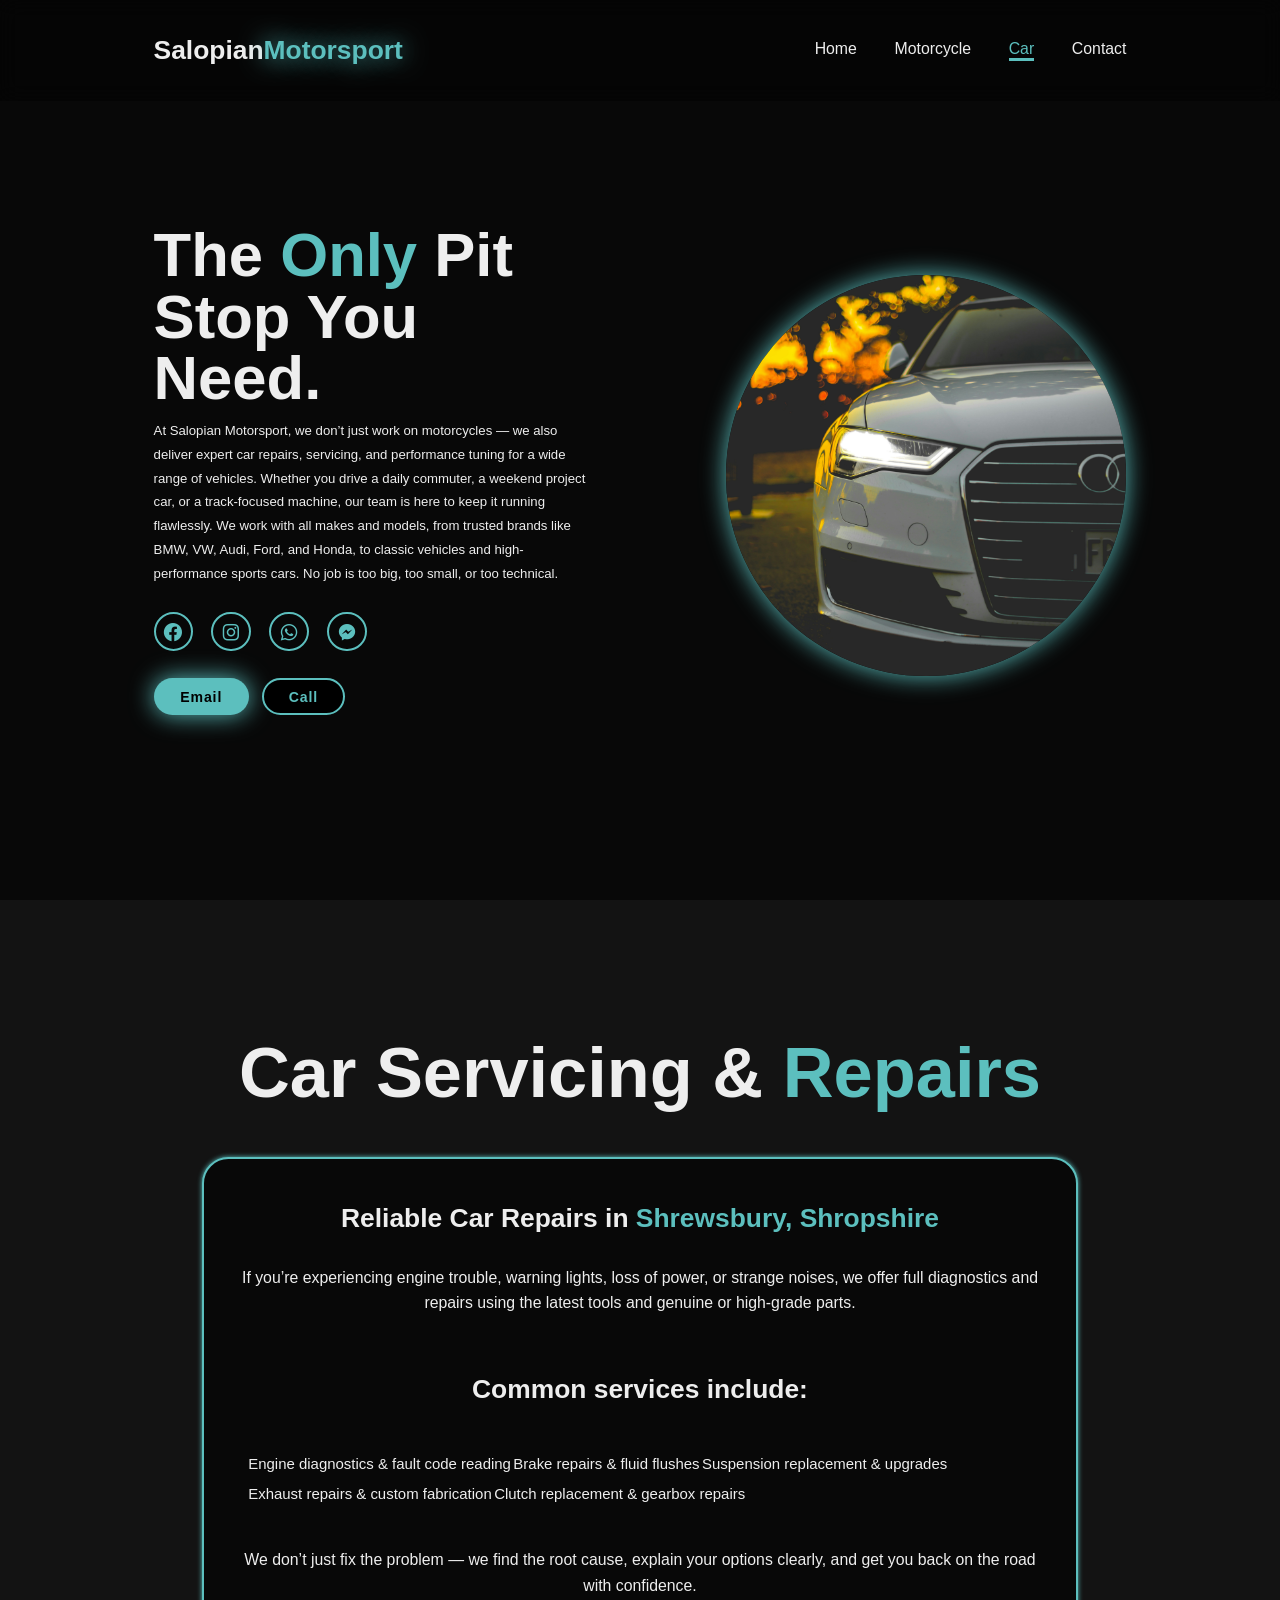
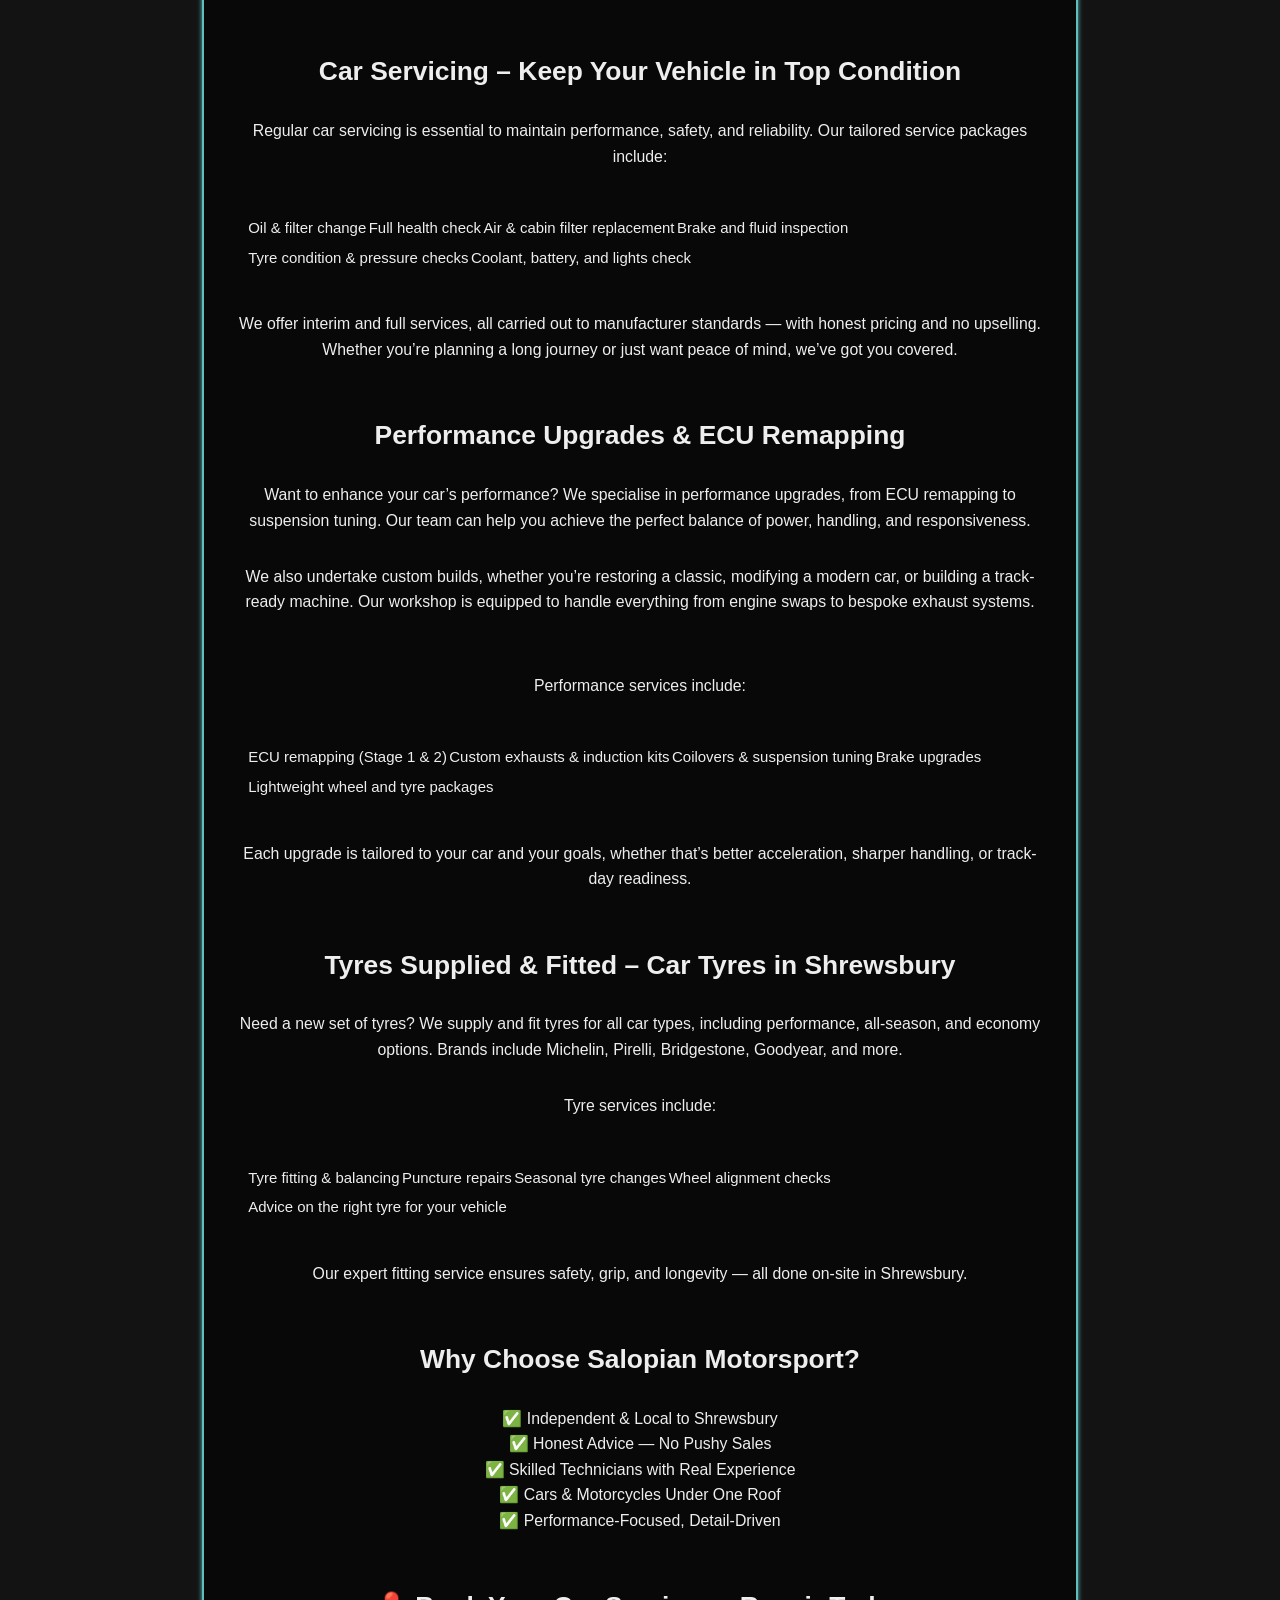
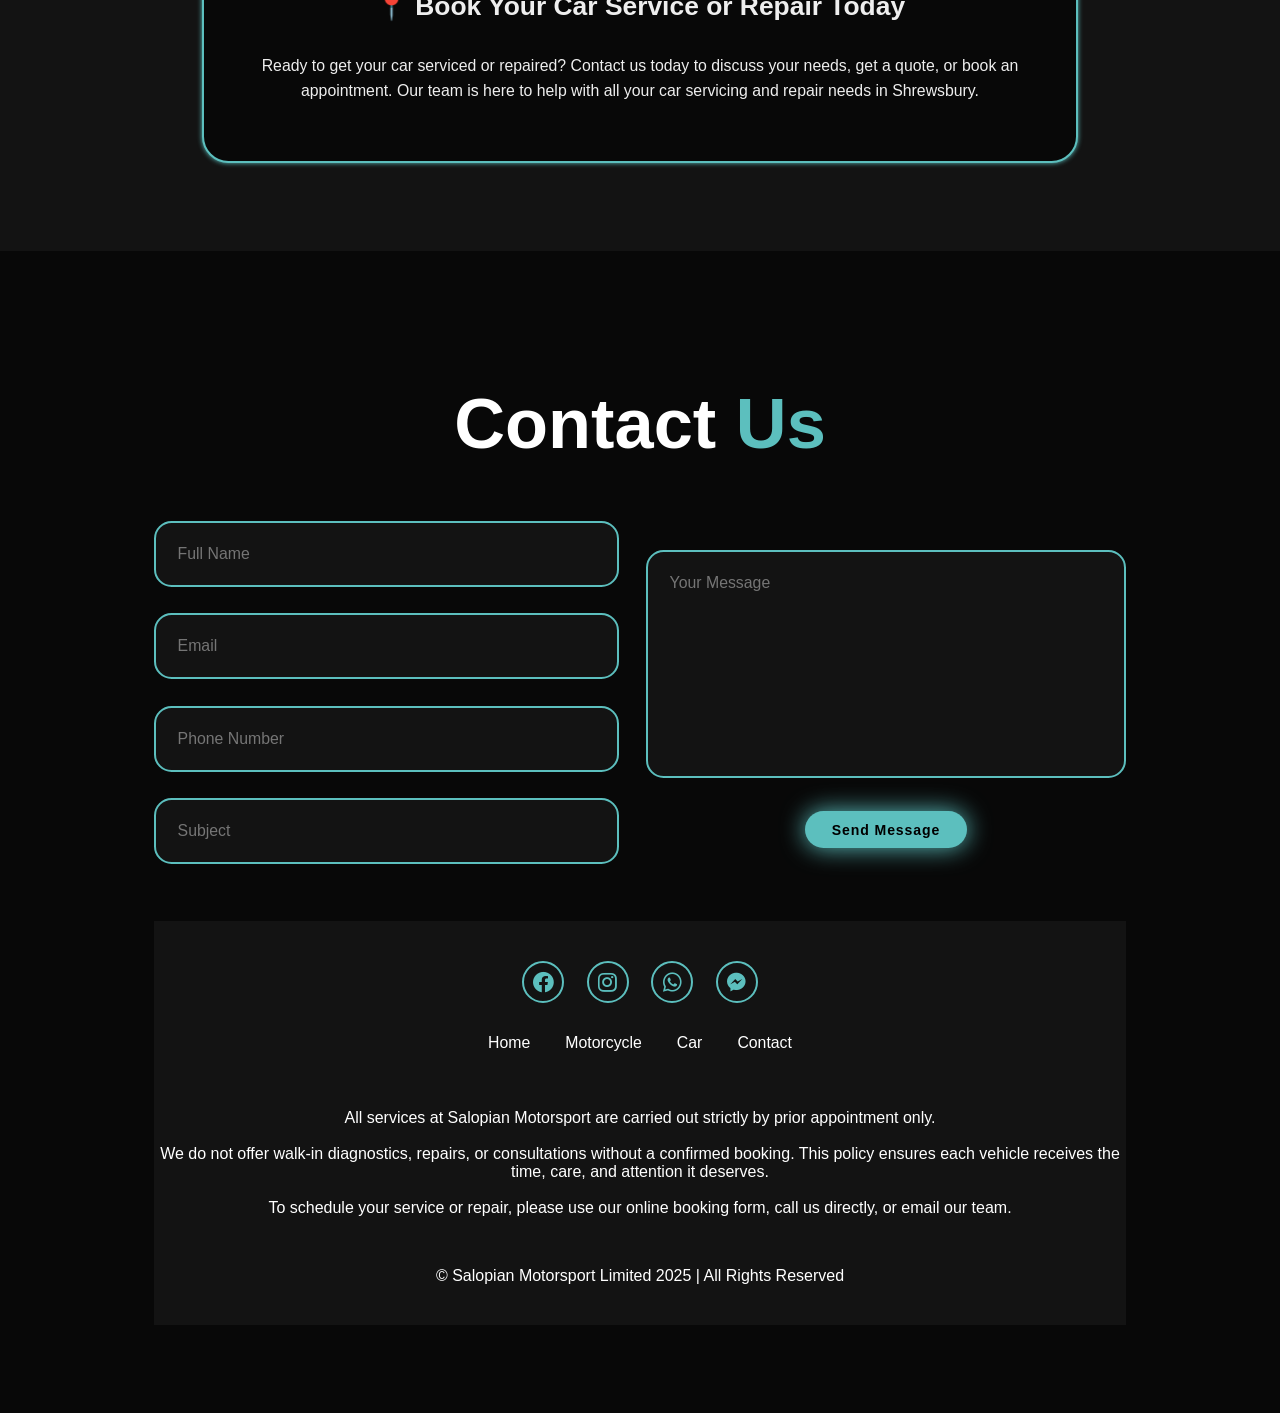
==== car.html @ 0539b3ef "Add files via upload" ====
<!DOCTYPE html>
<!DOCTYPE html>
<html>
<head>
	<meta charset="utf-8">
	<meta name="viewport" content="width=device-width, initial-scale=1">
	<title>Salopian Motorsport Limited | Motorcycle | Car | Service & Repair in Shrewsbury</title>
	<link rel="stylesheet" type="text/css" href="style.css">
	<link href='https://unpkg.com/boxicons@2.1.4/css/boxicons.min.css' rel='stylesheet'>
</head>
<body>
	<header class="header">
		<a href="index.html" class="logo">Salopian<span>Motorsport</span></a>

		<i class='bx bx-menu' id="menu-icon"></i>

		<nav class="navbar">
			
		<ul>
			<li><a href="index.html">Home</a></li>
			<li><a href="motorcycle.html">Motorcycle</a></li>
			<li><a href="car.html"class="active">Car</a></li>
			<li><a href="contact.html">Contact</a></li>
		</ul>
			
		</nav>
	</header>

    <section class="home" id="home">
	<div class="home-content">
		<h1>The <span>Only</span> Pit Stop You Need.</span></h1>
		<br>
		<p>At Salopian Motorsport, we don’t just work on motorcycles — we also deliver expert car repairs, servicing, and performance tuning for a wide range of vehicles. Whether you drive a daily commuter, a weekend project car, or a track-focused machine, our team is here to keep it running flawlessly.

We work with all makes and models, from trusted brands like BMW, VW, Audi, Ford, and Honda, to classic vehicles and high-performance sports cars. No job is too big, too small, or too technical.</p>
		<div class="social-icons">
			<a href="https://www.facebook.com/share/16dyAodXLT/?mibextid=wwXIfr"><i class='bx bxl-facebook-circle'></i></a>
			<a href="https://www.instagram.com/salopianmotorsport?igsh=bzdzZmtpdmQzdWZl&utm_source=qr"><i class='bx bxl-instagram'></i></a>
			<a href="https://wa.me/447731118933"><i class='bx bxl-whatsapp' ></i></a>
            <a href="https://m.me/blackcrowkingltd"><i class='bx bxl-messenger'></i></a>
		</div>

		<div class="btn-group">
			<a href="mailto:info@salopianmotorsport.com" class="btn">Email</a>
			<a href="tel:07874072613" class="btn">Call</a>
		</div>
	</div>
		<div class="home-img">
			<img src="car.jpg">
		</div>

</section>




<section class="about" id="about"> 

	<h2 class="heading">Car Servicing & <span>Repairs</span></h2>

	<div class="about-box">
		
		<div class="about-card">

			<h3>Reliable Car Repairs in <span>Shrewsbury, Shropshire</span></h3>
			<p>If you’re experiencing engine trouble, warning lights, loss of power, or strange noises, we offer full diagnostics and repairs using the latest tools and genuine or high-grade parts.</p>
<br>

<h3>Common services include:</h3>
		<ul>
			<li>Engine diagnostics & fault code reading</li>
			<li>Brake repairs & fluid flushes</li>
			<li>Suspension replacement & upgrades</li>
			<li>Exhaust repairs & custom fabrication</li>
			<li>Clutch replacement & gearbox repairs</li>
		</ul>
<p>We don’t just fix the problem — we find the root cause, explain your options clearly, and get you back on the road with confidence.</p>
<br>
<h3>Car Servicing – Keep Your Vehicle in Top Condition</h3>	
<p>Regular car servicing is essential to maintain performance, safety, and reliability. Our tailored service packages include:</p>
		<ul>
			<li>Oil & filter change</li>
			<li>Full health check</li>
			<li>Air & cabin filter replacement</li>
			<li>Brake and fluid inspection</li>
			<li>Tyre condition & pressure checks</li>
			<li>Coolant, battery, and lights check</li>
		</ul>
<p>We offer interim and full services, all carried out to manufacturer standards — with honest pricing and no upselling. Whether you’re planning a long journey or just want peace of mind, we’ve got you covered.</p>
<br>
<h3>Performance Upgrades & ECU Remapping</h3>
<p>Want to enhance your car’s performance? We specialise in performance upgrades, from ECU remapping to suspension tuning. Our team can help you achieve the perfect balance of power, handling, and responsiveness.</p>
<p>We also undertake custom builds, whether you’re restoring a classic, modifying a modern car, or building a track-ready machine. Our workshop is equipped to handle everything from engine swaps to bespoke exhaust systems.</p>
<br>
<p>Performance services include:</p>
		<ul>
			<li>ECU remapping (Stage 1 & 2)</li>
			<li>Custom exhausts & induction kits</li>
			<li>Coilovers & suspension tuning</li>
			<li>Brake upgrades</li>
			<li>Lightweight wheel and tyre packages</li>
		</ul>
<p>Each upgrade is tailored to your car and your goals, whether that’s better acceleration, sharper handling, or track-day readiness.</p>
<br>
<h3>Tyres Supplied & Fitted – Car Tyres in Shrewsbury</h3>
<p>Need a new set of tyres? We supply and fit tyres for all car types, including performance, all-season, and economy options. Brands include Michelin, Pirelli, Bridgestone, Goodyear, and more.</p>
<p>Tyre services include:</p>
		<ul>
			<li>Tyre fitting & balancing</li>
			<li>Puncture repairs</li>
			<li>Seasonal tyre changes</li>
			<li>Wheel alignment checks</li>
			<li>Advice on the right tyre for your vehicle</li>
		</ul>
<p>Our expert fitting service ensures safety, grip, and longevity — all done on-site in Shrewsbury.</p>
<br>
<h3>Why Choose Salopian Motorsport?</h3>
<p>✅ Independent & Local to Shrewsbury<br>
✅ Honest Advice — No Pushy Sales<br>
✅ Skilled Technicians with Real Experience<br>
✅ Cars & Motorcycles Under One Roof<br>
✅ Performance-Focused, Detail-Driven</p>
<br>
<h3>📍 Book Your Car Service or Repair Today</h3>
<p>Ready to get your car serviced or repaired? Contact us today to discuss your needs, get a quote, or book an appointment. Our team is here to help with all your car servicing and repair needs in Shrewsbury.</p>
		</div>
	</div>

</section>



<section class="contact" id="contact">
	<h2 class="heading">Contact <span>Us</span></h2>

	<form action="https://script.google.com/macros/s/AKfycbzwtVDaCnmivRUrf6Azpi9biSsXwJJCVhMRSm5MmLhAVbB-EV3SYYnZz3pSoGdUke159w/exec" method="POST" id="contactForm">
    <div class="input-group">
        <div class="input-box">
            <input type="text" name="name" placeholder="Full Name" required>
            <input type="email" name="email" placeholder="Email" required>
        </div>
        <div class="input-box">
            <input type="tel" name="phone" placeholder="Phone Number">
            <input type="text" name="subject" placeholder="Subject" required>
        </div>
    </div>
    <div class="input-group-2">
        <textarea name="message" cols="30" rows="10" placeholder="Your Message" required></textarea>
        <input type="submit" value="Send Message" class="btn">
    </div>
</form>

<script>
document.getElementById('contactForm').addEventListener('submit', function(e) {
    e.preventDefault();
    var submitBtn = this.querySelector('input[type="submit"]');
    var originalText = submitBtn.value;
    
    // Show loading state
    submitBtn.value = 'Sending...';
    submitBtn.disabled = true;
    
    var formData = new FormData(this);
    var data = {
        name: formData.get('name'),
        email: formData.get('email'),
        phone: formData.get('phone'),
        subject: formData.get('subject'),
        message: formData.get('message')
    };
    
    fetch(this.action, {
        method: 'POST',
        body: JSON.stringify(data),
        headers: {
            'Content-Type': 'application/json'
        }
    })
    .then(response => response.json())
    .then(result => {
        if (result.result === 'success') {
            alert('Message sent successfully! We\'ll get back to you soon.');
            this.reset();
        } else {
            alert('Sorry, there was an error. Please try again or call us directly.');
        }
    })
    .catch(error => {
        alert('Sorry, there was an error. Please try again or call us directly.');
    })
    .finally(() => {
        // Reset button
        submitBtn.value = originalText;
        submitBtn.disabled = false;
    });
});
</script>

<footer class="footer">
	<div class="social">
			<a href="https://www.facebook.com/share/16dyAodXLT/?mibextid=wwXIfr"><i class='bx bxl-facebook-circle'></i></a>
			<a href="https://www.instagram.com/salopianmotorsport?igsh=bzdzZmtpdmQzdWZl&utm_source=qr"><i class='bx bxl-instagram'></i></a>
			<a href="https://wa.me/447731118933"><i class='bx bxl-whatsapp' ></i></a>
            <a href="https://m.me/blackcrowkingltd"><i class='bx bxl-messenger'></i></a>
	</div>

	<ul class="list">
		<li>
			<a href="index.html">Home</a>
		</li>

		<li>
			<a href="motorcycle.html">Motorcycle</a>
		</li>

		<li>
			<a href="#">Car</a>
		</li>

		<li>
			<a href="contact.html">Contact</a>
		</li>
	</ul>
		<p class="copyright">
All services at Salopian Motorsport are carried out strictly by prior appointment only.
<br>
<br>
We do not offer walk-in diagnostics, repairs, or consultations without a confirmed booking. This policy ensures each vehicle receives the time, care, and attention it deserves.
<br>
<br>
To schedule your service or repair, please use our online booking form, call us directly, or email our team.
<br>
</p>

	<p class="copyright">
		© Salopian Motorsport Limited 2025 | All Rights Reserved
	</p>
</footer>

<script src="script.js"></script>
</body>
</html>
---- style.css ----
* {
	margin: 0;
	padding: 0;
	box-sizing: border-box;
	text-decoration: none;
	outline: none;
	scroll-behavior: smooth;
	font-family:sans-serif;
}

:root {
	--bg-color:#080808;
	--second-bg-color:#131313;
	--text-color:#eee;
	--main-color:#5CBFBE;
	--second-main-color:#ff0011;
}

html {
	font-size: 60%;
	overflow-x: hidden;
}
body {
	background: var(--bg-color);
	color: var(--text-color);
}
.header {
	position: fixed;
	top: 0;
	left: 0;
	width: 100%;
	padding: 4rem 12% 4rem;
	background: rgba(0, 0, 0, 0.3);
	backdrop-filter: blur(10px);
	display: flex;
	justify-content: space-between;
	align-items: center;
	z-index: 5;
}

.logo {
	font-size: 3rem;
	color: var(--text-color);
	font-weight: 800;
	cursor: pointer;
	transition: 0.3s ease;
}

.logo:hover {
	transform: scale(1.1);
}

.logo span{
	text-shadow: 0 0 25px var(--main-color);
}

.navbar a {
	font-size: 1.8rem;
	color: var(--text-color);
	margin-left: 4rem;
	font-weight: 500;
	transition: 0.3s ease;
	border-bottom: 3px solid transparent;
}

.navbar a:hover,
.navbar a.active{
	color: var(--main-color);
	border-bottom: 3px solid var(--main-color);
}

#menu-icon{
	font-size: 3.6rem;
	color: var(--main-color);
	display: none;
	cursor: pointer;
}

/* Close icon rotation when active */
#menu-icon.bx-x {
	transform: rotate(180deg);
}

ul li{
	display: inline-block;
	position: relative;
}

ul li a{
	display: block;
	color: var(--text-color);
	font-size: 1.8rem;
}

ul li ul.dropdown li{
	font-size: 1rem;
	display: block;
	list-style-type: none;
	padding: 10px;
	margin-right: -5px;
	margin-left: -30px;
}

.bx bx-chevron-down{
	margin-left: 5px;
	width: 15px;
}

ul li ul.dropdown{
	width: auto;
	position: absolute;
	z-index: 999;
	display: none;
}

ul li:hover ul.dropdown{
	display: inline-block;
	border-radius: 4rem;
	border: solid 1px;
	border-color: var(--main-color);
	padding: 1rem 2.8rem;
	background: var(--second-bg-color);
	box-shadow: 0 0 25px var(--second-bg-color);
	font-size: 1.6rem;
	color: black;
	letter-spacing: 0.1rem;
	font-weight: 600;
	transition: 0.3s ease-in-out;
	cursor: pointer;
	list-style-type: none;
}

section{
	min-height: 100vh;
	padding: 10rem 12% 10rem;
}

.home{
	display: flex;
	align-items: center;
	justify-content: center;
	gap: 15rem;
}

.home-content{
	display: flex;
	flex-direction: column;
	align-items: baseline;
	text-align: left;
	justify-content: center;
	margin-top: 3rem;
}

span{
	color: var(--main-color);
}

.logo span {
	color: var(--main-color);
}

.home-content h3{
	margin-bottom: 2rem;
	margin-top: 1rem;
	font-size: 3.5rem;
}

.home-content h1{
	font-size: 7rem;
	font-weight: 700;
	margin-top: 1.5rem;
	line-height: 1;
}

.home-img{
	border-radius: 50%;
}

.home-img img{
	position: relative;
	top: 3rem;
	width: 32vw;
	border-radius: 50%;
	box-shadow: 0 0 25px var(--main-color);
	cursor: pointer;
	transition: 0.4s ease-in-out;
	max-width: 400px;
	min-width: 250px;
}

.home-img img:hover{
	box-shadow: 0 0 25px var(--main-color),
				0 0 50px var(--main-color),
				0 0 100px var(--main-color);
}

.home-content p{
	font-size: 1.5rem;
	font-weight: 500;
	line-height: 1.8;
	max-width: 1000px;
}

.social-icons a{
	display: inline-flex;
	justify-content: center;
	align-items: center;
	width: 4.5rem;
	height: 4.5rem;
	background: transparent;
	border: 2px solid var(--main-color);
	font-size: 2.5rem;
	border-radius: 50%;
	color: var(--main-color);
	margin: 3rem 1.8rem 3rem 0;
	transition: 0.3s ease-in-out;
}

.social-icons a:hover{
	color: var(--text-color);
	transform: scale(1.3)translateY(-5px);
	box-shadow: 0 0 25px var(--main-color);
	background-color: var(--main-color);
}

.btn{
	display: inline-block;
	padding: 1rem 2.8rem;
	background: var(--main-color);
	box-shadow: 0 0 25px var(--main-color);
	border-radius: 4rem;
	font-size: 1.6rem;
	color: black;
	border: 2px solid transparent;
	letter-spacing: 0.1rem;
	font-weight: 600;
	transition: 0.3s ease-in-out;
	cursor: pointer;
}

.btn:hover{
	transform: scale(1.05);
	box-shadow: 0 0 50px var(--main-color);
}

.btn-group{
	display: flex;
	align-items: center;
	gap: 1.5rem;
}

.btn-group a:nth-of-type(2){
	background-color: black;
	color: var(--main-color);
	border: 2px solid var(--main-color);
	box-shadow: 0 0 25px transparent;
}

.btn-group a:nth-of-type(2):hover{
	box-shadow: 0 0 25px var(--main-color);
	background-color: var(--main-color);
	color: black;
}

.text-animation{
	font-size: 34px;
	font-weight: 600;
	min-width: 280px;
}

.text-animation span{
	position: relative;
}

.text-animation span::before{
	content: "Personal Trainer";
	color: var(--main-color);
	animation: words 20s infinite;
}

.text-animation span::after{
	content: "";
	background-color: var(--bg-color);
	position: absolute;
	width: calc(100% + 8px);
	height: 100%;
	border-left: 3px solid var(--bg-color);
	right: -8px;
	animation: cursor 0.6s infinite, typing 20s steps(14) infinite;
}

@keyframes cursor{
	to{
		border-left: 2px solid var(--main-color);
	}
}
@keyframes words{
	0%,
	20%{
		content: "servicing";
	}
	21%,
	40%{
		content: "repairs";
	}
	41%,
	60%{
		content: "tyres";
	}
	61%,
	80%{
		content: "MOTs";
	}
	81%,
	100%{
		content: "diagnostics";
	}
}

@keyframes typing{
	10%,
	15%,
	30%,
	35%,
	50%,
	55%,
	70%,
	75%,
	90%,
	95%{
		width: 0;
	}
	5%,
	20%,
	25%,
	40%,
	45%,
	60%,
	65%,
	80%,
	85%{
		width: calc(100% + 8px);
	}
}

@keyframes slide {
	from {
		transform: translateX(0);
	}
	to {
		transform: translateX(-100%);

	}
}

.heading{
	font-size: 8rem;
	text-align: center;
	margin: 5rem 0;
}

.paragraph{
	font-size: 2rem;
	font-weight: 600;
	max-height: 100px;
	line-height: 1.7;
	margin: auto;
	padding-bottom: 250px;
	text-align: center;
}

.services{
	background: var(--bg-color);
	color: black;
}

.services h2{
	margin-bottom: 5rem;
	color: white;
}

.services-container{
	display: grid;
	grid-template-columns: repeat(2, 1fr);
	align-items: center;
	gap: 2.5rem;
}

.service-box{
	background-color: var(--main-color);
	height: 300px;
	border-radius: 3rem;
	border: 5px solid transparent;
	cursor: pointer;
	transition: 0.4s ease-in-out;
}

.service-box:hover{
	background: white;
	color: black;
	border: 5px solid var(--main-color);
	transform: scale(1.03);
}

.service-box .service-info{
	display: flex;
	flex-direction: column;
	text-align: left;
	max-height: 200px;
	justify-content: left;
	align-items: baseline;
	padding: 5rem 5rem;
}

.service-info h4{
	font-size: 3rem;
	font-weight: 800;
	line-height: 2;
}

.service-info p{
	font-size: 1.6rem;
	font-weight: 600;
	max-height: 100px;
	line-height: 1.7;
	margin: auto;
}


.courses{
	background-color: var(--second-bg-color);
}

.courses-box{
	display: grid;
	grid-template-columns: repeat(auto-fit, minmax(300px, 1fr));
	place-items: center;
	gap: 3rem;
	row-gap: 3rem;
}

.courses-card{
	display: flex;
	flex-direction: column;
	width: 100%;
	max-width: 350px;
	height: auto;
	min-height: 500px;
	align-items: center;
	justify-content: space-between;
	text-align: center;
	background-color: var(--bg-color);
	border: 2px solid var(--main-color);
	border-radius: 3rem;
	gap: 2rem;
	padding: 3rem 2rem;
	overflow: hidden;
	cursor: pointer;
	box-shadow: 0 0 5px var(--main-color);
	transition: 0.3s ease;
}

.courses-card:hover{
	box-shadow: 0 0 25px var(--main-color),
				0 0	50px var(--main-color);
	transform: scale(1.02);
}

.courses-card img{
	width: 100%;
	max-width: 300px;
	max-height: 200px;
	object-fit: cover;
	border-radius: 2em;
}

.courses-card h3{
	font-size: 2.5rem;
	margin-bottom: 1rem;
}

.courses-card p{
	font-size: 1.6rem;
	line-height: 1.6;
}

.contact{
	background-color: var(--bg-color);
}

.contact h2{
	margin-bottom: 3rem;
	color: white;
}

.contact form{
	display: flex;
	align-items: center;
	justify-content: center;
	gap: 3rem;
	margin: 5rem auto;
	text-align: center;
}

.contact form .input-box{
	display: flex;
	justify-content: center;
	flex-wrap: wrap;
}

.contact form .input-box input,
.contact form textarea{
	width: 100%;
	padding: 2.5rem;
	font-size: 1.8rem;
	color: var(--text-color);
	background: var(--second-bg-color);
	border-radius: 2rem;
	border: 2px solid var(--main-color);
	margin: 1.5rem 0;
	resize: none;
}

.contact form .btn{
	margin-top: 2rem;
}

.footer{
	position: relative;
	bottom: 0;
	width: 100%;
	padding: 40px 0;
	background-color: var(--second-bg-color);
}

.footer .social{
	text-align: center;
	padding-bottom: 25px;
	color: var(--main-color);
}

.footer .social a{
	font-size: 25px;
	color: var(--main-color);
	border: 2px solid var(--main-color);
	width: 42px;
	height: 42px;
	line-height: 42px;
	display: inline-block;
	text-align: center;
	border-radius: 50%;
	margin: 0 10px;
	transition: 0.3s ease-in-out;
}

.footer .social a:hover{
	transform: scale(1.2)translateY(-10px);
	background-color: var(--main-color);
	color: black;
	box-shadow: 0 0 25px var(--main-color);
}

.footer ul{
	margin-top: 0;
	padding: 0;
	font-size: 18px;
	line-height: 1.6;
	margin-bottom: 0;
	text-align: center;
}

.footer ul li a{
	color: white;
	border-bottom: 3px solid transparent;
	transition: 0.3s ease-in-out;
}

.footer ul li a:hover{
	border-bottom: 3px solid var(--main-color);
}

.footer ul li{
	display: inline-block;
	padding: 0 15px;
}

.footer .copyright{
	margin-top: 50px;
	text-align: center;
	font-size: 16px;
	color: white;
}

.map{
	display: flex;
	align-items: center;
	justify-content: center;
	text-align: center;
	margin-top: 10rem; 
	margin-left: auto;
	margin-right: auto;
	width: 500px;
	height: 500px;
	background-color: var(--bg-color);
	border: 2px solid var(--main-color);
	border-radius: 3rem;
	overflow: hidden;
	cursor: pointer;
	box-shadow: 0 0 5px var(--main-color);
	transition: 0.3s ease;
}

.map:hover{
	box-shadow: 0 0 25px var(--main-color),
				0 0	50px var(--main-color);
	transform: scale(1.02);
}

iframe{
	border-radius: 2em;
	border: 5px solid var(--main-color);
	width: 500px;
	height: 500px;
	opacity: 0.7;
}

.box{
	max-width: 600px;
}

.box h2{
	margin-bottom: 10px;
}


.about{
	background-color: var(--second-bg-color);
}

.about-box{
	display: grid;
	place-items: center;
	gap: 5rem;
	row-gap: 5rem;
}

.about-card{
	display: flex;
	flex-direction: column;
	width: 90%;
	max-width: 1200px;
	height: auto;
	margin-left: auto;
	margin-right: auto;
	align-items: center;
	justify-content: center;
	text-align: center;
	background-color: var(--bg-color);
	border: 2px solid var(--main-color);
	border-radius: 3rem;
	gap: 2rem;
	padding: 5rem 3rem;
	overflow: hidden;
	cursor: pointer;
	box-shadow: 0 0 5px var(--main-color);
	transition: 0.3s ease;
}

.about-card:hover{
	box-shadow: 0 0 25px var(--main-color),
				0 0	50px var(--main-color);
	transform: scale(1.02);
}

.about-card h3{
	font-size: 3rem;
	margin-bottom: 1.5rem;
}

.about-card p{
	font-size: 1.8rem;
	line-height: 1.6;
	margin-bottom: 1.5rem;
}

.about-card ul {
	text-align: left;
	margin: 2rem 0;
	padding-left: 2rem;
	width: 100%;
}

.about-card li {
	font-size: 1.7rem;
	margin-bottom: 0.8rem;
	line-height: 1.5;
}

.tyres{
	background-color: var(--second-bg-color);
}

.tyres-box{
	display: grid;
	grid-template-columns: repeat(auto-fit, minmax(280px, 1fr));
	place-items: center;
	gap: 3rem;
	row-gap: 3rem;
}

.tyres-card{
	display: flex;
	flex-direction: column;
	width: 100%;
	max-width: 300px;
	height: auto;
	min-height: 300px;
	align-items: center;
	justify-content: center;
	text-align: center;
	background-color: var(--bg-color);
	border: 2px solid var(--main-color);
	border-radius: 3rem;
	gap: 2rem;
	padding: 3rem 2rem;
	overflow: hidden;
	cursor: pointer;
	box-shadow: 0 0 5px var(--main-color);
	transition: 0.3s ease;
}

.tyres-card:hover{
	box-shadow: 0 0 25px var(--main-color),
				0 0	50px var(--main-color);
	transform: scale(1.02);
}

.tyres-card img{
	width: 100%;
	max-width: 200px;
	max-height: 120px;
	object-fit: contain;
}

.tyres-card p{
	font-size: 1.6rem;
	line-height: 1.6;
}


/* Mobile Responsiveness */
@media(max-width:1285px){
	html{
		font-size: 55%;
	}
	.services-container{
		padding-bottom: 7rem;
		grid-template-columns: repeat(2, 1fr);
		margin: 0 5rem;
	}
}

@media(max-width:991px){
	header{
		padding: 2rem 3%;
	}
	section{
		padding: 10rem 3% 2rem;
	}

	.services{
		padding-bottom: 7rem;
	}
	.testimonials .wrapper{
		grid-template-columns: repeat(1, 1fr);
	}
	.contact form{
		flex-direction: column;
	}
	.footer{
		padding: 2rem 3%;
	}
}

@media(max-width:895px){
	#menu-icon{
		display: block;
	}
	.navbar{
		position: fixed;
		top: 0;
		right: -100%;
		width: 80%;
		max-width: 300px;
		height: 100vh;
		padding: 8rem 2rem 2rem;
		background: rgba(0, 0, 0, 0.95);
		backdrop-filter: blur(20px);
		border-left: 2px solid var(--main-color);
		transition: 0.3s ease-in-out;
		z-index: 4;
	}
	.navbar.active{
		right: 0;
	}
	.navbar a{
		display: block;
		font-size: 2.2rem;
		margin: 2rem 0;
		color: white;
		text-align: center;
		padding: 1rem;
	}
	
	/* Mobile dropdown fixes */
	ul li {
		display: block;
		text-align: center;
	}
	
	ul li ul.dropdown {
		position: static;
		display: none;
		width: 100%;
		background: rgba(255, 255, 255, 0.1);
		border-radius: 1rem;
		margin-top: 1rem;
	}
	
	ul li:hover ul.dropdown {
		display: block;
		border: 1px solid var(--main-color);
		padding: 1rem;
	}
	
	ul li ul.dropdown li {
		margin: 0.5rem 0;
	}

	.home{
		flex-direction: column-reverse;
		margin: 5rem 2rem;
		gap: 3rem;
	}

	.home-content{
		align-items: center;
		text-align: center;
	}

	.home-content h3{
		font-size: 2.6rem;
	}

	.home-content h1{
		font-size: 5rem;
		margin-top: 1rem;
		line-height: 1.2;
	}
	.home-content p{
		max-width: 600px;
		margin: 0 auto;
		font-size: 1.8rem;
	}
	.home-img img{
		width: 60vw;
		max-width: 300px;
		top: 0;
	}
	.services h2{
		margin-bottom: 3rem;
	}
	.services-container{
		grid-template-columns: repeat(1, 1fr);
	}

	.paragraph{
		font-size: 1.6rem;
		max-height: none;
		padding-bottom: 3rem;
	}

	.courses-box,
	.tyres-box {
		grid-template-columns: 1fr;
		gap: 2rem;
	}
	
	.courses-card,
	.tyres-card {
		width: 90%;
		max-width: 400px;
	}

	.about-card {
		width: 95%;
		padding: 3rem 2rem;
	}

	iframe{
		width: 400px;
		height: 400px;
	}
	.map{
		width: 400px;
		height: 400px;
	}

	.map:hover{
		box-shadow: 0 0 25px var(--main-color),
					0 0	50px var(--main-color);
		transform: scale(1.02);
	}
}

@media (max-width: 480px) {
	section {
		padding: 8rem 5% 5rem;
	}
	
	.home-content h1 {
		font-size: 4rem;
	}
	
	.home-content h3 {
		font-size: 2.2rem;
	}
	
	.heading {
		font-size: 5rem;
	}
	
	.courses-card,
	.tyres-card {
		width: 100%;
		padding: 2rem;
	}
	
	.about-card {
		padding: 2rem;
	}
	
	.map {
		width: 90%;
		height: 300px;
	}
	
	iframe {
		width: 100%;
		height: 100%;
	}
}
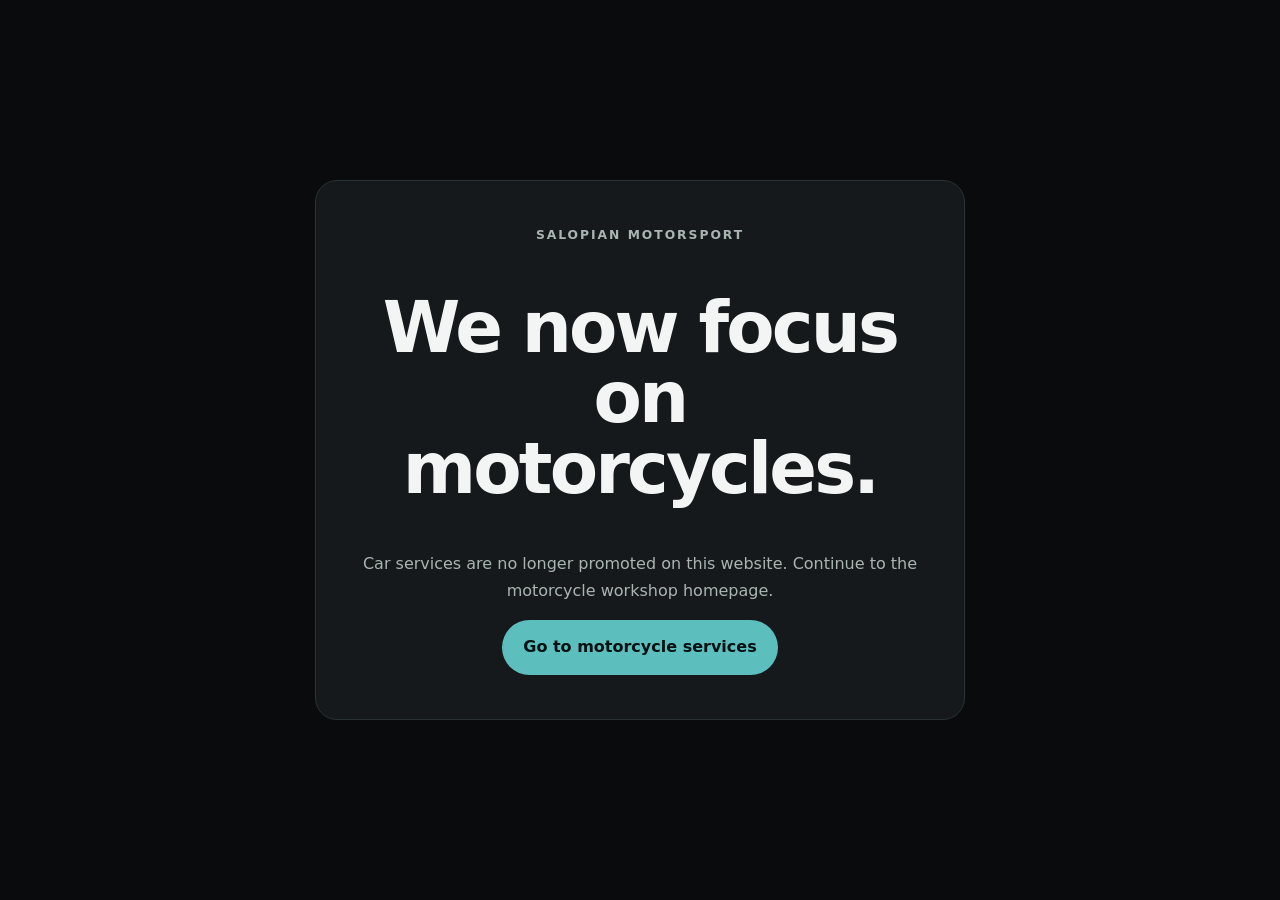
==== commit a3668cb0: "feat: rebuild Salopian Motorsport as motorcycle specialist site" ====
--- a/car.html
+++ b/car.html
@@ -1,242 +1,31 @@
-<!DOCTYPE html>
-<!DOCTYPE html>
-<html>
+<!doctype html>
+<html lang="en-GB">
 <head>
-	<meta charset="utf-8">
-	<meta name="viewport" content="width=device-width, initial-scale=1">
-	<title>Salopian Motorsport Limited | Motorcycle | Car | Service & Repair in Shrewsbury</title>
-	<link rel="stylesheet" type="text/css" href="style.css">
-	<link href='https://unpkg.com/boxicons@2.1.4/css/boxicons.min.css' rel='stylesheet'>
+  <meta charset="utf-8">
+  <meta name="viewport" content="width=device-width, initial-scale=1">
+  <title>Car Services Retired | Salopian Motorsport</title>
+  <meta name="description" content="Salopian Motorsport now focuses on motorcycle servicing, repairs, diagnostics and tyres in Shrewsbury.">
+  <meta name="robots" content="noindex,follow">
+  <link rel="canonical" href="https://salopianmotorsport.co.uk/">
+  <meta property="og:type" content="website">
+  <meta property="og:site_name" content="Salopian Motorsport">
+  <meta property="og:title" content="Car Services Retired | Salopian Motorsport">
+  <meta property="og:description" content="Salopian Motorsport now focuses on motorcycle servicing, repairs, diagnostics and tyres in Shrewsbury.">
+  <meta property="og:url" content="https://salopianmotorsport.co.uk/">
+  <meta property="og:image" content="https://salopianmotorsport.co.uk/image.jpg">
+  <meta name="twitter:card" content="summary_large_image">
+  <meta name="theme-color" content="#090b0c">
+  <link rel="stylesheet" href="style.css">
+
+  <meta http-equiv="refresh" content="2; url=/">
 </head>
-<body>
-	<header class="header">
-		<a href="index.html" class="logo">Salopian<span>Motorsport</span></a>
-
-		<i class='bx bx-menu' id="menu-icon"></i>
-
-		<nav class="navbar">
-			
-		<ul>
-			<li><a href="index.html">Home</a></li>
-			<li><a href="motorcycle.html">Motorcycle</a></li>
-			<li><a href="car.html"class="active">Car</a></li>
-			<li><a href="contact.html">Contact</a></li>
-		</ul>
-			
-		</nav>
-	</header>
-
-    <section class="home" id="home">
-	<div class="home-content">
-		<h1>The <span>Only</span> Pit Stop You Need.</span></h1>
-		<br>
-		<p>At Salopian Motorsport, we don’t just work on motorcycles — we also deliver expert car repairs, servicing, and performance tuning for a wide range of vehicles. Whether you drive a daily commuter, a weekend project car, or a track-focused machine, our team is here to keep it running flawlessly.
-
-We work with all makes and models, from trusted brands like BMW, VW, Audi, Ford, and Honda, to classic vehicles and high-performance sports cars. No job is too big, too small, or too technical.</p>
-		<div class="social-icons">
-			<a href="https://www.facebook.com/share/16dyAodXLT/?mibextid=wwXIfr"><i class='bx bxl-facebook-circle'></i></a>
-			<a href="https://www.instagram.com/salopianmotorsport?igsh=bzdzZmtpdmQzdWZl&utm_source=qr"><i class='bx bxl-instagram'></i></a>
-			<a href="https://wa.me/447731118933"><i class='bx bxl-whatsapp' ></i></a>
-            <a href="https://m.me/blackcrowkingltd"><i class='bx bxl-messenger'></i></a>
-		</div>
-
-		<div class="btn-group">
-			<a href="mailto:info@salopianmotorsport.com" class="btn">Email</a>
-			<a href="tel:07874072613" class="btn">Call</a>
-		</div>
-	</div>
-		<div class="home-img">
-			<img src="car.jpg">
-		</div>
-
-</section>
-
-
-
-
-<section class="about" id="about"> 
-
-	<h2 class="heading">Car Servicing & <span>Repairs</span></h2>
-
-	<div class="about-box">
-		
-		<div class="about-card">
-
-			<h3>Reliable Car Repairs in <span>Shrewsbury, Shropshire</span></h3>
-			<p>If you’re experiencing engine trouble, warning lights, loss of power, or strange noises, we offer full diagnostics and repairs using the latest tools and genuine or high-grade parts.</p>
-<br>
-
-<h3>Common services include:</h3>
-		<ul>
-			<li>Engine diagnostics & fault code reading</li>
-			<li>Brake repairs & fluid flushes</li>
-			<li>Suspension replacement & upgrades</li>
-			<li>Exhaust repairs & custom fabrication</li>
-			<li>Clutch replacement & gearbox repairs</li>
-		</ul>
-<p>We don’t just fix the problem — we find the root cause, explain your options clearly, and get you back on the road with confidence.</p>
-<br>
-<h3>Car Servicing – Keep Your Vehicle in Top Condition</h3>	
-<p>Regular car servicing is essential to maintain performance, safety, and reliability. Our tailored service packages include:</p>
-		<ul>
-			<li>Oil & filter change</li>
-			<li>Full health check</li>
-			<li>Air & cabin filter replacement</li>
-			<li>Brake and fluid inspection</li>
-			<li>Tyre condition & pressure checks</li>
-			<li>Coolant, battery, and lights check</li>
-		</ul>
-<p>We offer interim and full services, all carried out to manufacturer standards — with honest pricing and no upselling. Whether you’re planning a long journey or just want peace of mind, we’ve got you covered.</p>
-<br>
-<h3>Performance Upgrades & ECU Remapping</h3>
-<p>Want to enhance your car’s performance? We specialise in performance upgrades, from ECU remapping to suspension tuning. Our team can help you achieve the perfect balance of power, handling, and responsiveness.</p>
-<p>We also undertake custom builds, whether you’re restoring a classic, modifying a modern car, or building a track-ready machine. Our workshop is equipped to handle everything from engine swaps to bespoke exhaust systems.</p>
-<br>
-<p>Performance services include:</p>
-		<ul>
-			<li>ECU remapping (Stage 1 & 2)</li>
-			<li>Custom exhausts & induction kits</li>
-			<li>Coilovers & suspension tuning</li>
-			<li>Brake upgrades</li>
-			<li>Lightweight wheel and tyre packages</li>
-		</ul>
-<p>Each upgrade is tailored to your car and your goals, whether that’s better acceleration, sharper handling, or track-day readiness.</p>
-<br>
-<h3>Tyres Supplied & Fitted – Car Tyres in Shrewsbury</h3>
-<p>Need a new set of tyres? We supply and fit tyres for all car types, including performance, all-season, and economy options. Brands include Michelin, Pirelli, Bridgestone, Goodyear, and more.</p>
-<p>Tyre services include:</p>
-		<ul>
-			<li>Tyre fitting & balancing</li>
-			<li>Puncture repairs</li>
-			<li>Seasonal tyre changes</li>
-			<li>Wheel alignment checks</li>
-			<li>Advice on the right tyre for your vehicle</li>
-		</ul>
-<p>Our expert fitting service ensures safety, grip, and longevity — all done on-site in Shrewsbury.</p>
-<br>
-<h3>Why Choose Salopian Motorsport?</h3>
-<p>✅ Independent & Local to Shrewsbury<br>
-✅ Honest Advice — No Pushy Sales<br>
-✅ Skilled Technicians with Real Experience<br>
-✅ Cars & Motorcycles Under One Roof<br>
-✅ Performance-Focused, Detail-Driven</p>
-<br>
-<h3>📍 Book Your Car Service or Repair Today</h3>
-<p>Ready to get your car serviced or repaired? Contact us today to discuss your needs, get a quote, or book an appointment. Our team is here to help with all your car servicing and repair needs in Shrewsbury.</p>
-		</div>
-	</div>
-
-</section>
-
-
-
-<section class="contact" id="contact">
-	<h2 class="heading">Contact <span>Us</span></h2>
-
-	<form action="https://script.google.com/macros/s/AKfycbzwtVDaCnmivRUrf6Azpi9biSsXwJJCVhMRSm5MmLhAVbB-EV3SYYnZz3pSoGdUke159w/exec" method="POST" id="contactForm">
-    <div class="input-group">
-        <div class="input-box">
-            <input type="text" name="name" placeholder="Full Name" required>
-            <input type="email" name="email" placeholder="Email" required>
-        </div>
-        <div class="input-box">
-            <input type="tel" name="phone" placeholder="Phone Number">
-            <input type="text" name="subject" placeholder="Subject" required>
-        </div>
-    </div>
-    <div class="input-group-2">
-        <textarea name="message" cols="30" rows="10" placeholder="Your Message" required></textarea>
-        <input type="submit" value="Send Message" class="btn">
-    </div>
-</form>
-
-<script>
-document.getElementById('contactForm').addEventListener('submit', function(e) {
-    e.preventDefault();
-    var submitBtn = this.querySelector('input[type="submit"]');
-    var originalText = submitBtn.value;
-    
-    // Show loading state
-    submitBtn.value = 'Sending...';
-    submitBtn.disabled = true;
-    
-    var formData = new FormData(this);
-    var data = {
-        name: formData.get('name'),
-        email: formData.get('email'),
-        phone: formData.get('phone'),
-        subject: formData.get('subject'),
-        message: formData.get('message')
-    };
-    
-    fetch(this.action, {
-        method: 'POST',
-        body: JSON.stringify(data),
-        headers: {
-            'Content-Type': 'application/json'
-        }
-    })
-    .then(response => response.json())
-    .then(result => {
-        if (result.result === 'success') {
-            alert('Message sent successfully! We\'ll get back to you soon.');
-            this.reset();
-        } else {
-            alert('Sorry, there was an error. Please try again or call us directly.');
-        }
-    })
-    .catch(error => {
-        alert('Sorry, there was an error. Please try again or call us directly.');
-    })
-    .finally(() => {
-        // Reset button
-        submitBtn.value = originalText;
-        submitBtn.disabled = false;
-    });
-});
-</script>
-
-<footer class="footer">
-	<div class="social">
-			<a href="https://www.facebook.com/share/16dyAodXLT/?mibextid=wwXIfr"><i class='bx bxl-facebook-circle'></i></a>
-			<a href="https://www.instagram.com/salopianmotorsport?igsh=bzdzZmtpdmQzdWZl&utm_source=qr"><i class='bx bxl-instagram'></i></a>
-			<a href="https://wa.me/447731118933"><i class='bx bxl-whatsapp' ></i></a>
-            <a href="https://m.me/blackcrowkingltd"><i class='bx bxl-messenger'></i></a>
-	</div>
-
-	<ul class="list">
-		<li>
-			<a href="index.html">Home</a>
-		</li>
-
-		<li>
-			<a href="motorcycle.html">Motorcycle</a>
-		</li>
-
-		<li>
-			<a href="#">Car</a>
-		</li>
-
-		<li>
-			<a href="contact.html">Contact</a>
-		</li>
-	</ul>
-		<p class="copyright">
-All services at Salopian Motorsport are carried out strictly by prior appointment only.
-<br>
-<br>
-We do not offer walk-in diagnostics, repairs, or consultations without a confirmed booking. This policy ensures each vehicle receives the time, care, and attention it deserves.
-<br>
-<br>
-To schedule your service or repair, please use our online booking form, call us directly, or email our team.
-<br>
-</p>
-
-	<p class="copyright">
-		© Salopian Motorsport Limited 2025 | All Rights Reserved
-	</p>
-</footer>
-
-<script src="script.js"></script>
+<body class="redirect-page">
+<main class="redirect-card">
+  <p class="eyebrow">Salopian Motorsport</p>
+  <h1>We now focus on motorcycles.</h1>
+  <p>Car services are no longer promoted on this website. Continue to the motorcycle workshop homepage.</p>
+  <a class="button primary" href="index.html">Go to motorcycle services</a>
+</main>
+<script>window.setTimeout(function(){window.location.replace('/');},2500);</script>
 </body>
-</html>+</html>
--- a/style.css
+++ b/style.css
@@ -1,952 +1,1102 @@
-* {
-	margin: 0;
-	padding: 0;
-	box-sizing: border-box;
-	text-decoration: none;
-	outline: none;
-	scroll-behavior: smooth;
-	font-family:sans-serif;
-}
-
-:root {
-	--bg-color:#080808;
-	--second-bg-color:#131313;
-	--text-color:#eee;
-	--main-color:#5CBFBE;
-	--second-main-color:#ff0011;
-}
-
-html {
-	font-size: 60%;
-	overflow-x: hidden;
-}
-body {
-	background: var(--bg-color);
-	color: var(--text-color);
-}
-.header {
-	position: fixed;
-	top: 0;
-	left: 0;
-	width: 100%;
-	padding: 4rem 12% 4rem;
-	background: rgba(0, 0, 0, 0.3);
-	backdrop-filter: blur(10px);
-	display: flex;
-	justify-content: space-between;
-	align-items: center;
-	z-index: 5;
-}
-
-.logo {
-	font-size: 3rem;
-	color: var(--text-color);
-	font-weight: 800;
-	cursor: pointer;
-	transition: 0.3s ease;
-}
-
-.logo:hover {
-	transform: scale(1.1);
-}
-
-.logo span{
-	text-shadow: 0 0 25px var(--main-color);
-}
-
-.navbar a {
-	font-size: 1.8rem;
-	color: var(--text-color);
-	margin-left: 4rem;
-	font-weight: 500;
-	transition: 0.3s ease;
-	border-bottom: 3px solid transparent;
-}
-
-.navbar a:hover,
-.navbar a.active{
-	color: var(--main-color);
-	border-bottom: 3px solid var(--main-color);
-}
-
-#menu-icon{
-	font-size: 3.6rem;
-	color: var(--main-color);
-	display: none;
-	cursor: pointer;
-}
-
-/* Close icon rotation when active */
-#menu-icon.bx-x {
-	transform: rotate(180deg);
-}
-
-ul li{
-	display: inline-block;
-	position: relative;
-}
-
-ul li a{
-	display: block;
-	color: var(--text-color);
-	font-size: 1.8rem;
-}
-
-ul li ul.dropdown li{
-	font-size: 1rem;
-	display: block;
-	list-style-type: none;
-	padding: 10px;
-	margin-right: -5px;
-	margin-left: -30px;
-}
-
-.bx bx-chevron-down{
-	margin-left: 5px;
-	width: 15px;
-}
-
-ul li ul.dropdown{
-	width: auto;
-	position: absolute;
-	z-index: 999;
-	display: none;
-}
-
-ul li:hover ul.dropdown{
-	display: inline-block;
-	border-radius: 4rem;
-	border: solid 1px;
-	border-color: var(--main-color);
-	padding: 1rem 2.8rem;
-	background: var(--second-bg-color);
-	box-shadow: 0 0 25px var(--second-bg-color);
-	font-size: 1.6rem;
-	color: black;
-	letter-spacing: 0.1rem;
-	font-weight: 600;
-	transition: 0.3s ease-in-out;
-	cursor: pointer;
-	list-style-type: none;
-}
-
-section{
-	min-height: 100vh;
-	padding: 10rem 12% 10rem;
-}
-
-.home{
-	display: flex;
-	align-items: center;
-	justify-content: center;
-	gap: 15rem;
-}
-
-.home-content{
-	display: flex;
-	flex-direction: column;
-	align-items: baseline;
-	text-align: left;
-	justify-content: center;
-	margin-top: 3rem;
-}
-
-span{
-	color: var(--main-color);
-}
-
-.logo span {
-	color: var(--main-color);
-}
-
-.home-content h3{
-	margin-bottom: 2rem;
-	margin-top: 1rem;
-	font-size: 3.5rem;
-}
-
-.home-content h1{
-	font-size: 7rem;
-	font-weight: 700;
-	margin-top: 1.5rem;
-	line-height: 1;
-}
-
-.home-img{
-	border-radius: 50%;
-}
-
-.home-img img{
-	position: relative;
-	top: 3rem;
-	width: 32vw;
-	border-radius: 50%;
-	box-shadow: 0 0 25px var(--main-color);
-	cursor: pointer;
-	transition: 0.4s ease-in-out;
-	max-width: 400px;
-	min-width: 250px;
-}
-
-.home-img img:hover{
-	box-shadow: 0 0 25px var(--main-color),
-				0 0 50px var(--main-color),
-				0 0 100px var(--main-color);
-}
-
-.home-content p{
-	font-size: 1.5rem;
-	font-weight: 500;
-	line-height: 1.8;
-	max-width: 1000px;
-}
-
-.social-icons a{
-	display: inline-flex;
-	justify-content: center;
-	align-items: center;
-	width: 4.5rem;
-	height: 4.5rem;
-	background: transparent;
-	border: 2px solid var(--main-color);
-	font-size: 2.5rem;
-	border-radius: 50%;
-	color: var(--main-color);
-	margin: 3rem 1.8rem 3rem 0;
-	transition: 0.3s ease-in-out;
-}
-
-.social-icons a:hover{
-	color: var(--text-color);
-	transform: scale(1.3)translateY(-5px);
-	box-shadow: 0 0 25px var(--main-color);
-	background-color: var(--main-color);
-}
-
-.btn{
-	display: inline-block;
-	padding: 1rem 2.8rem;
-	background: var(--main-color);
-	box-shadow: 0 0 25px var(--main-color);
-	border-radius: 4rem;
-	font-size: 1.6rem;
-	color: black;
-	border: 2px solid transparent;
-	letter-spacing: 0.1rem;
-	font-weight: 600;
-	transition: 0.3s ease-in-out;
-	cursor: pointer;
-}
-
-.btn:hover{
-	transform: scale(1.05);
-	box-shadow: 0 0 50px var(--main-color);
-}
-
-.btn-group{
-	display: flex;
-	align-items: center;
-	gap: 1.5rem;
-}
-
-.btn-group a:nth-of-type(2){
-	background-color: black;
-	color: var(--main-color);
-	border: 2px solid var(--main-color);
-	box-shadow: 0 0 25px transparent;
-}
-
-.btn-group a:nth-of-type(2):hover{
-	box-shadow: 0 0 25px var(--main-color);
-	background-color: var(--main-color);
-	color: black;
-}
-
-.text-animation{
-	font-size: 34px;
-	font-weight: 600;
-	min-width: 280px;
-}
-
-.text-animation span{
-	position: relative;
-}
-
-.text-animation span::before{
-	content: "Personal Trainer";
-	color: var(--main-color);
-	animation: words 20s infinite;
-}
-
-.text-animation span::after{
-	content: "";
-	background-color: var(--bg-color);
-	position: absolute;
-	width: calc(100% + 8px);
-	height: 100%;
-	border-left: 3px solid var(--bg-color);
-	right: -8px;
-	animation: cursor 0.6s infinite, typing 20s steps(14) infinite;
-}
-
-@keyframes cursor{
-	to{
-		border-left: 2px solid var(--main-color);
-	}
-}
-@keyframes words{
-	0%,
-	20%{
-		content: "servicing";
-	}
-	21%,
-	40%{
-		content: "repairs";
-	}
-	41%,
-	60%{
-		content: "tyres";
-	}
-	61%,
-	80%{
-		content: "MOTs";
-	}
-	81%,
-	100%{
-		content: "diagnostics";
-	}
-}
-
-@keyframes typing{
-	10%,
-	15%,
-	30%,
-	35%,
-	50%,
-	55%,
-	70%,
-	75%,
-	90%,
-	95%{
-		width: 0;
-	}
-	5%,
-	20%,
-	25%,
-	40%,
-	45%,
-	60%,
-	65%,
-	80%,
-	85%{
-		width: calc(100% + 8px);
-	}
-}
-
-@keyframes slide {
-	from {
-		transform: translateX(0);
-	}
-	to {
-		transform: translateX(-100%);
-
-	}
-}
-
-.heading{
-	font-size: 8rem;
-	text-align: center;
-	margin: 5rem 0;
-}
-
-.paragraph{
-	font-size: 2rem;
-	font-weight: 600;
-	max-height: 100px;
-	line-height: 1.7;
-	margin: auto;
-	padding-bottom: 250px;
-	text-align: center;
-}
-
-.services{
-	background: var(--bg-color);
-	color: black;
-}
-
-.services h2{
-	margin-bottom: 5rem;
-	color: white;
-}
-
-.services-container{
-	display: grid;
-	grid-template-columns: repeat(2, 1fr);
-	align-items: center;
-	gap: 2.5rem;
-}
-
-.service-box{
-	background-color: var(--main-color);
-	height: 300px;
-	border-radius: 3rem;
-	border: 5px solid transparent;
-	cursor: pointer;
-	transition: 0.4s ease-in-out;
-}
-
-.service-box:hover{
-	background: white;
-	color: black;
-	border: 5px solid var(--main-color);
-	transform: scale(1.03);
-}
-
-.service-box .service-info{
-	display: flex;
-	flex-direction: column;
-	text-align: left;
-	max-height: 200px;
-	justify-content: left;
-	align-items: baseline;
-	padding: 5rem 5rem;
-}
-
-.service-info h4{
-	font-size: 3rem;
-	font-weight: 800;
-	line-height: 2;
-}
-
-.service-info p{
-	font-size: 1.6rem;
-	font-weight: 600;
-	max-height: 100px;
-	line-height: 1.7;
-	margin: auto;
-}
-
-
-.courses{
-	background-color: var(--second-bg-color);
-}
-
-.courses-box{
-	display: grid;
-	grid-template-columns: repeat(auto-fit, minmax(300px, 1fr));
-	place-items: center;
-	gap: 3rem;
-	row-gap: 3rem;
-}
-
-.courses-card{
-	display: flex;
-	flex-direction: column;
-	width: 100%;
-	max-width: 350px;
-	height: auto;
-	min-height: 500px;
-	align-items: center;
-	justify-content: space-between;
-	text-align: center;
-	background-color: var(--bg-color);
-	border: 2px solid var(--main-color);
-	border-radius: 3rem;
-	gap: 2rem;
-	padding: 3rem 2rem;
-	overflow: hidden;
-	cursor: pointer;
-	box-shadow: 0 0 5px var(--main-color);
-	transition: 0.3s ease;
-}
-
-.courses-card:hover{
-	box-shadow: 0 0 25px var(--main-color),
-				0 0	50px var(--main-color);
-	transform: scale(1.02);
-}
-
-.courses-card img{
-	width: 100%;
-	max-width: 300px;
-	max-height: 200px;
-	object-fit: cover;
-	border-radius: 2em;
-}
-
-.courses-card h3{
-	font-size: 2.5rem;
-	margin-bottom: 1rem;
-}
-
-.courses-card p{
-	font-size: 1.6rem;
-	line-height: 1.6;
-}
-
-.contact{
-	background-color: var(--bg-color);
-}
-
-.contact h2{
-	margin-bottom: 3rem;
-	color: white;
-}
-
-.contact form{
-	display: flex;
-	align-items: center;
-	justify-content: center;
-	gap: 3rem;
-	margin: 5rem auto;
-	text-align: center;
-}
-
-.contact form .input-box{
-	display: flex;
-	justify-content: center;
-	flex-wrap: wrap;
-}
-
-.contact form .input-box input,
-.contact form textarea{
-	width: 100%;
-	padding: 2.5rem;
-	font-size: 1.8rem;
-	color: var(--text-color);
-	background: var(--second-bg-color);
-	border-radius: 2rem;
-	border: 2px solid var(--main-color);
-	margin: 1.5rem 0;
-	resize: none;
-}
-
-.contact form .btn{
-	margin-top: 2rem;
-}
-
-.footer{
-	position: relative;
-	bottom: 0;
-	width: 100%;
-	padding: 40px 0;
-	background-color: var(--second-bg-color);
-}
-
-.footer .social{
-	text-align: center;
-	padding-bottom: 25px;
-	color: var(--main-color);
-}
-
-.footer .social a{
-	font-size: 25px;
-	color: var(--main-color);
-	border: 2px solid var(--main-color);
-	width: 42px;
-	height: 42px;
-	line-height: 42px;
-	display: inline-block;
-	text-align: center;
-	border-radius: 50%;
-	margin: 0 10px;
-	transition: 0.3s ease-in-out;
-}
-
-.footer .social a:hover{
-	transform: scale(1.2)translateY(-10px);
-	background-color: var(--main-color);
-	color: black;
-	box-shadow: 0 0 25px var(--main-color);
-}
-
-.footer ul{
-	margin-top: 0;
-	padding: 0;
-	font-size: 18px;
-	line-height: 1.6;
-	margin-bottom: 0;
-	text-align: center;
-}
-
-.footer ul li a{
-	color: white;
-	border-bottom: 3px solid transparent;
-	transition: 0.3s ease-in-out;
-}
-
-.footer ul li a:hover{
-	border-bottom: 3px solid var(--main-color);
-}
-
-.footer ul li{
-	display: inline-block;
-	padding: 0 15px;
-}
-
-.footer .copyright{
-	margin-top: 50px;
-	text-align: center;
-	font-size: 16px;
-	color: white;
-}
-
-.map{
-	display: flex;
-	align-items: center;
-	justify-content: center;
-	text-align: center;
-	margin-top: 10rem; 
-	margin-left: auto;
-	margin-right: auto;
-	width: 500px;
-	height: 500px;
-	background-color: var(--bg-color);
-	border: 2px solid var(--main-color);
-	border-radius: 3rem;
-	overflow: hidden;
-	cursor: pointer;
-	box-shadow: 0 0 5px var(--main-color);
-	transition: 0.3s ease;
-}
-
-.map:hover{
-	box-shadow: 0 0 25px var(--main-color),
-				0 0	50px var(--main-color);
-	transform: scale(1.02);
-}
-
-iframe{
-	border-radius: 2em;
-	border: 5px solid var(--main-color);
-	width: 500px;
-	height: 500px;
-	opacity: 0.7;
-}
-
-.box{
-	max-width: 600px;
-}
-
-.box h2{
-	margin-bottom: 10px;
-}
-
-
-.about{
-	background-color: var(--second-bg-color);
-}
-
-.about-box{
-	display: grid;
-	place-items: center;
-	gap: 5rem;
-	row-gap: 5rem;
-}
-
-.about-card{
-	display: flex;
-	flex-direction: column;
-	width: 90%;
-	max-width: 1200px;
-	height: auto;
-	margin-left: auto;
-	margin-right: auto;
-	align-items: center;
-	justify-content: center;
-	text-align: center;
-	background-color: var(--bg-color);
-	border: 2px solid var(--main-color);
-	border-radius: 3rem;
-	gap: 2rem;
-	padding: 5rem 3rem;
-	overflow: hidden;
-	cursor: pointer;
-	box-shadow: 0 0 5px var(--main-color);
-	transition: 0.3s ease;
-}
-
-.about-card:hover{
-	box-shadow: 0 0 25px var(--main-color),
-				0 0	50px var(--main-color);
-	transform: scale(1.02);
-}
-
-.about-card h3{
-	font-size: 3rem;
-	margin-bottom: 1.5rem;
-}
-
-.about-card p{
-	font-size: 1.8rem;
-	line-height: 1.6;
-	margin-bottom: 1.5rem;
-}
-
-.about-card ul {
-	text-align: left;
-	margin: 2rem 0;
-	padding-left: 2rem;
-	width: 100%;
-}
-
-.about-card li {
-	font-size: 1.7rem;
-	margin-bottom: 0.8rem;
-	line-height: 1.5;
-}
-
-.tyres{
-	background-color: var(--second-bg-color);
-}
-
-.tyres-box{
-	display: grid;
-	grid-template-columns: repeat(auto-fit, minmax(280px, 1fr));
-	place-items: center;
-	gap: 3rem;
-	row-gap: 3rem;
-}
-
-.tyres-card{
-	display: flex;
-	flex-direction: column;
-	width: 100%;
-	max-width: 300px;
-	height: auto;
-	min-height: 300px;
-	align-items: center;
-	justify-content: center;
-	text-align: center;
-	background-color: var(--bg-color);
-	border: 2px solid var(--main-color);
-	border-radius: 3rem;
-	gap: 2rem;
-	padding: 3rem 2rem;
-	overflow: hidden;
-	cursor: pointer;
-	box-shadow: 0 0 5px var(--main-color);
-	transition: 0.3s ease;
-}
-
-.tyres-card:hover{
-	box-shadow: 0 0 25px var(--main-color),
-				0 0	50px var(--main-color);
-	transform: scale(1.02);
-}
-
-.tyres-card img{
-	width: 100%;
-	max-width: 200px;
-	max-height: 120px;
-	object-fit: contain;
-}
-
-.tyres-card p{
-	font-size: 1.6rem;
-	line-height: 1.6;
-}
-
-
-/* Mobile Responsiveness */
-@media(max-width:1285px){
-	html{
-		font-size: 55%;
-	}
-	.services-container{
-		padding-bottom: 7rem;
-		grid-template-columns: repeat(2, 1fr);
-		margin: 0 5rem;
-	}
-}
-
-@media(max-width:991px){
-	header{
-		padding: 2rem 3%;
-	}
-	section{
-		padding: 10rem 3% 2rem;
-	}
-
-	.services{
-		padding-bottom: 7rem;
-	}
-	.testimonials .wrapper{
-		grid-template-columns: repeat(1, 1fr);
-	}
-	.contact form{
-		flex-direction: column;
-	}
-	.footer{
-		padding: 2rem 3%;
-	}
-}
-
-@media(max-width:895px){
-	#menu-icon{
-		display: block;
-	}
-	.navbar{
-		position: fixed;
-		top: 0;
-		right: -100%;
-		width: 80%;
-		max-width: 300px;
-		height: 100vh;
-		padding: 8rem 2rem 2rem;
-		background: rgba(0, 0, 0, 0.95);
-		backdrop-filter: blur(20px);
-		border-left: 2px solid var(--main-color);
-		transition: 0.3s ease-in-out;
-		z-index: 4;
-	}
-	.navbar.active{
-		right: 0;
-	}
-	.navbar a{
-		display: block;
-		font-size: 2.2rem;
-		margin: 2rem 0;
-		color: white;
-		text-align: center;
-		padding: 1rem;
-	}
-	
-	/* Mobile dropdown fixes */
-	ul li {
-		display: block;
-		text-align: center;
-	}
-	
-	ul li ul.dropdown {
-		position: static;
-		display: none;
-		width: 100%;
-		background: rgba(255, 255, 255, 0.1);
-		border-radius: 1rem;
-		margin-top: 1rem;
-	}
-	
-	ul li:hover ul.dropdown {
-		display: block;
-		border: 1px solid var(--main-color);
-		padding: 1rem;
-	}
-	
-	ul li ul.dropdown li {
-		margin: 0.5rem 0;
-	}
-
-	.home{
-		flex-direction: column-reverse;
-		margin: 5rem 2rem;
-		gap: 3rem;
-	}
-
-	.home-content{
-		align-items: center;
-		text-align: center;
-	}
-
-	.home-content h3{
-		font-size: 2.6rem;
-	}
-
-	.home-content h1{
-		font-size: 5rem;
-		margin-top: 1rem;
-		line-height: 1.2;
-	}
-	.home-content p{
-		max-width: 600px;
-		margin: 0 auto;
-		font-size: 1.8rem;
-	}
-	.home-img img{
-		width: 60vw;
-		max-width: 300px;
-		top: 0;
-	}
-	.services h2{
-		margin-bottom: 3rem;
-	}
-	.services-container{
-		grid-template-columns: repeat(1, 1fr);
-	}
-
-	.paragraph{
-		font-size: 1.6rem;
-		max-height: none;
-		padding-bottom: 3rem;
-	}
-
-	.courses-box,
-	.tyres-box {
-		grid-template-columns: 1fr;
-		gap: 2rem;
-	}
-	
-	.courses-card,
-	.tyres-card {
-		width: 90%;
-		max-width: 400px;
-	}
-
-	.about-card {
-		width: 95%;
-		padding: 3rem 2rem;
-	}
-
-	iframe{
-		width: 400px;
-		height: 400px;
-	}
-	.map{
-		width: 400px;
-		height: 400px;
-	}
-
-	.map:hover{
-		box-shadow: 0 0 25px var(--main-color),
-					0 0	50px var(--main-color);
-		transform: scale(1.02);
-	}
-}
-
-@media (max-width: 480px) {
-	section {
-		padding: 8rem 5% 5rem;
-	}
-	
-	.home-content h1 {
-		font-size: 4rem;
-	}
-	
-	.home-content h3 {
-		font-size: 2.2rem;
-	}
-	
-	.heading {
-		font-size: 5rem;
-	}
-	
-	.courses-card,
-	.tyres-card {
-		width: 100%;
-		padding: 2rem;
-	}
-	
-	.about-card {
-		padding: 2rem;
-	}
-	
-	.map {
-		width: 90%;
-		height: 300px;
-	}
-	
-	iframe {
-		width: 100%;
-		height: 100%;
-	}
-}+:root{
+  --bg:#090b0c;
+  --bg-soft:#111416;
+  --panel:#15191b;
+  --panel-2:#1b2023;
+  --text:#f2f5f4;
+  --muted:#aab5b2;
+  --line:#293235;
+  --accent:#5cbfbe;
+  --accent-strong:#7dd7d5;
+  --black:#050606;
+  --max:1180px;
+  --radius:22px;
+  --shadow:0 24px 70px rgba(0,0,0,.28);
+}
+
+*{
+  box-sizing:border-box;
+}
+
+html{
+  scroll-behavior:smooth;
+}
+
+body{
+  margin:0;
+  background:var(--bg);
+  color:var(--text);
+  font-family:Inter,ui-sans-serif,system-ui,-apple-system,BlinkMacSystemFont,"Segoe UI",sans-serif;
+  line-height:1.65;
+}
+
+img{
+  max-width:100%;
+  display:block;
+}
+
+a{
+  color:inherit;
+  text-decoration:none;
+}
+
+button,
+input,
+select,
+textarea{
+  font:inherit;
+}
+
+button{
+  cursor:pointer;
+}
+
+.shell{
+  width:min(var(--max),calc(100% - 40px));
+  margin-inline:auto;
+}
+
+.narrow{
+  max-width:850px;
+}
+
+.skip-link{
+  position:fixed;
+  left:16px;
+  top:-100px;
+  z-index:999;
+  background:var(--accent);
+  color:#041010;
+  padding:12px 18px;
+  border-radius:10px;
+  font-weight:800;
+}
+
+.skip-link:focus{
+  top:16px;
+}
+
+.site-header{
+  position:sticky;
+  top:0;
+  z-index:100;
+  display:flex;
+  align-items:center;
+  gap:28px;
+  padding:18px max(20px,calc((100vw - var(--max))/2));
+  background:rgba(9,11,12,.92);
+  backdrop-filter:blur(16px);
+  border-bottom:1px solid rgba(255,255,255,.06);
+}
+
+.brand{
+  font-weight:900;
+  letter-spacing:-.04em;
+  font-size:1.25rem;
+  white-space:nowrap;
+}
+
+.brand span{
+  color:var(--accent);
+}
+
+.site-nav{
+  margin-left:auto;
+}
+
+.site-nav ul{
+  display:flex;
+  align-items:center;
+  gap:22px;
+  list-style:none;
+  margin:0;
+  padding:0;
+}
+
+.site-nav a{
+  font-size:.92rem;
+  color:#dfe6e4;
+}
+
+.site-nav a:hover,
+.site-nav a.active{
+  color:var(--accent);
+}
+
+.header-cta{
+  display:inline-flex;
+  align-items:center;
+  justify-content:center;
+  border-radius:999px;
+  background:var(--accent);
+  color:#061010;
+  padding:10px 16px;
+  font-weight:800;
+  font-size:.88rem;
+}
+
+.menu-toggle{
+  display:none;
+  margin-left:auto;
+  width:42px;
+  height:42px;
+  border:1px solid var(--line);
+  background:var(--panel);
+  border-radius:12px;
+  padding:10px;
+}
+
+.menu-toggle span{
+  display:block;
+  height:2px;
+  background:var(--text);
+  margin:5px 0;
+}
+
+.hero{
+  padding:96px 0 72px;
+  background:
+    radial-gradient(
+      circle at 78% 15%,
+      rgba(92,191,190,.16),
+      transparent 30%
+    );
+}
+
+.hero-grid{
+  display:grid;
+  grid-template-columns:1.05fr .95fr;
+  gap:72px;
+  align-items:center;
+}
+
+.hero-copy h1,
+.page-hero h1{
+  font-size:clamp(3.1rem,7vw,6.4rem);
+  line-height:.96;
+  letter-spacing:-.055em;
+  margin:.18em 0 .28em;
+  max-width:920px;
+}
+
+.hero-copy .lead,
+.page-hero .lead{
+  font-size:clamp(1.08rem,2vw,1.35rem);
+  color:#cad2d0;
+  max-width:720px;
+}
+
+.eyebrow{
+  color:var(--accent);
+  font-size:.77rem;
+  letter-spacing:.16em;
+  text-transform:uppercase;
+  font-weight:900;
+  margin:0 0 12px;
+}
+
+.hero-actions,
+.inline-actions,
+.cta-actions{
+  display:flex;
+  gap:12px;
+  flex-wrap:wrap;
+  margin-top:28px;
+}
+
+.button{
+  display:inline-flex;
+  align-items:center;
+  justify-content:center;
+  border-radius:999px;
+  padding:13px 20px;
+  border:1px solid transparent;
+  font-weight:850;
+  transition:.2s ease;
+}
+
+.button:hover{
+  transform:translateY(-1px);
+}
+
+.button.primary{
+  background:var(--accent);
+  color:#071111;
+}
+
+.button.primary:hover{
+  background:var(--accent-strong);
+}
+
+.button.secondary{
+  border-color:#405053;
+  background:transparent;
+  color:var(--text);
+}
+
+.button.secondary:hover{
+  border-color:var(--accent);
+  color:var(--accent);
+}
+
+.hero-media{
+  position:relative;
+}
+
+.hero-media img{
+  width:100%;
+  aspect-ratio:1/1;
+  object-fit:cover;
+  border-radius:36px;
+  box-shadow:var(--shadow);
+  border:1px solid rgba(255,255,255,.08);
+}
+
+
+
+
+
+.trust-list{
+  display:flex;
+  gap:12px;
+  flex-wrap:wrap;
+  list-style:none;
+  padding:0;
+  margin:30px 0 0;
+}
+
+.trust-list li{
+  border:1px solid var(--line);
+  background:var(--bg-soft);
+  padding:8px 12px;
+  border-radius:999px;
+  color:#d9e0de;
+  font-size:.86rem;
+}
+
+.section{
+  padding:88px 0;
+}
+
+.split-section{
+  background:var(--bg-soft);
+  border-block:1px solid rgba(255,255,255,.05);
+}
+
+.dark-panel-section{
+  background:linear-gradient(135deg,#111718,#0c1011);
+}
+
+.section-heading{
+  max-width:780px;
+  margin-bottom:36px;
+}
+
+.section-heading h2,
+.split-grid h2,
+.two-column h2,
+.location-grid h2,
+.content-grid h2,
+.form-intro h2,
+.contact-card h2{
+  font-size:clamp(2rem,4vw,3.5rem);
+  line-height:1.05;
+  letter-spacing:-.04em;
+  margin:.15em 0 .35em;
+}
+
+.section-heading p:not(.eyebrow),
+.lead-small{
+  color:var(--muted);
+  font-size:1.05rem;
+}
+
+.service-grid{
+  display:grid;
+  grid-template-columns:repeat(2,1fr);
+  gap:18px;
+}
+
+.service-card{
+  overflow:hidden;
+  border:1px solid var(--line);
+  background:var(--panel);
+  border-radius:var(--radius);
+  transition:.22s ease;
+}
+
+.service-card:hover{
+  transform:translateY(-3px);
+  border-color:#467f7e;
+}
+
+.service-card img{
+  width:100%;
+  height:240px;
+  object-fit:cover;
+}
+
+.service-card div{
+  padding:26px;
+}
+
+.service-card span{
+  color:var(--accent);
+  font-weight:900;
+  font-size:.82rem;
+}
+
+.service-card h2,
+.service-card h3{
+  font-size:1.45rem;
+  margin:5px 0 8px;
+  letter-spacing:-.02em;
+}
+
+.service-card p{
+  margin:0;
+  color:var(--muted);
+}
+
+.non-link{
+  cursor:default;
+}
+
+.non-link:hover{
+  transform:none;
+}
+
+.center-link{
+  text-align:center;
+  margin-top:30px;
+}
+
+.center-link a,
+.text-link{
+  color:var(--accent);
+  font-weight:800;
+}
+
+.split-grid,
+.two-column,
+.location-grid,
+.content-grid,
+.booking-grid{
+  display:grid;
+  grid-template-columns:1fr 1fr;
+  gap:64px;
+  align-items:start;
+}
+
+.feature-panel{
+  display:grid;
+  gap:14px;
+}
+
+.feature-panel>div,
+.notice,
+.review-panel,
+.contact-card{
+  background:var(--panel);
+  border:1px solid var(--line);
+  border-radius:var(--radius);
+  padding:24px;
+}
+
+.feature-panel strong{
+  color:var(--accent);
+  font-size:.8rem;
+}
+
+.feature-panel h3{
+  margin:5px 0;
+}
+
+.feature-panel p,
+.notice p,
+.review-panel p,
+.contact-card p{
+  color:var(--muted);
+}
+
+.notice strong{
+  font-size:1.15rem;
+}
+
+.stars{
+  letter-spacing:.12em;
+  color:var(--accent)!important;
+  font-size:1.2rem;
+}
+
+.page-hero{
+  padding:110px 0 72px;
+  background:
+    radial-gradient(
+      circle at 80% 0,
+      rgba(92,191,190,.15),
+      transparent 34%
+    );
+  border-bottom:1px solid rgba(255,255,255,.05);
+}
+
+.content-image img{
+  width:100%;
+  aspect-ratio:4/3;
+  object-fit:cover;
+  border-radius:var(--radius);
+  border:1px solid var(--line);
+  box-shadow:var(--shadow);
+}
+
+.check-list{
+  display:grid;
+  gap:10px;
+  list-style:none;
+  padding:0;
+  margin:28px 0;
+}
+
+.check-list li{
+  position:relative;
+  padding-left:27px;
+  color:#dfe5e3;
+}
+
+.check-list li:before{
+  content:"✓";
+  position:absolute;
+  left:0;
+  color:var(--accent);
+  font-weight:900;
+}
+
+.info-grid{
+  display:grid;
+  grid-template-columns:repeat(3,1fr);
+  gap:18px;
+}
+
+.info-grid article{
+  border:1px solid var(--line);
+  background:var(--panel);
+  border-radius:var(--radius);
+  padding:24px;
+}
+
+.info-grid article img{
+  width:100%;
+  height:170px;
+  object-fit:cover;
+  border-radius:15px;
+  margin-bottom:18px;
+}
+
+.info-grid h3{
+  margin:0 0 8px;
+  font-size:1.18rem;
+}
+
+.info-grid p{
+  margin:0;
+  color:var(--muted);
+}
+
+.faq-wrap details{
+  border-top:1px solid var(--line);
+  padding:18px 0;
+}
+
+.faq-wrap details:last-child{
+  border-bottom:1px solid var(--line);
+}
+
+.faq-wrap summary{
+  font-weight:850;
+  cursor:pointer;
+}
+
+.faq-wrap details p{
+  color:var(--muted);
+  max-width:850px;
+}
+
+.brand-grid{
+  display:grid;
+  grid-template-columns:repeat(3,1fr);
+  gap:16px;
+}
+
+.brand-grid>div{
+  display:grid;
+  place-items:center;
+  min-height:160px;
+  background:#fff;
+  border-radius:18px;
+  padding:26px;
+}
+
+.brand-grid img{
+  max-height:74px;
+  width:auto;
+}
+
+.cta-band{
+  padding:70px 0;
+  background:var(--accent);
+  color:#06100f;
+}
+
+.cta-inner{
+  display:flex;
+  align-items:center;
+  justify-content:space-between;
+  gap:34px;
+}
+
+.cta-band .eyebrow{
+  color:#0b4e4d;
+}
+
+.cta-band h2{
+  font-size:clamp(2rem,4vw,3.4rem);
+  letter-spacing:-.04em;
+  line-height:1;
+  margin:.15em 0;
+}
+
+.cta-band p:not(.eyebrow){
+  max-width:700px;
+}
+
+.cta-band .button.primary{
+  background:#07100f;
+  color:#fff;
+}
+
+.cta-band .button.secondary{
+  border-color:#174f4e;
+  color:#07100f;
+}
+
+.booking-form{
+  background:var(--panel);
+  border:1px solid var(--line);
+  border-radius:var(--radius);
+  padding:30px;
+}
+
+.form-grid{
+  display:grid;
+  grid-template-columns:1fr 1fr;
+  gap:16px;
+}
+
+.booking-form label{
+  display:grid;
+  gap:7px;
+  color:#dce4e1;
+  font-weight:750;
+  font-size:.9rem;
+}
+
+.booking-form input,
+.booking-form select,
+.booking-form textarea{
+  width:100%;
+  border:1px solid #364245;
+  background:#0e1213;
+  color:var(--text);
+  border-radius:12px;
+  padding:13px 14px;
+  outline:none;
+}
+
+.booking-form input:focus,
+.booking-form select:focus,
+.booking-form textarea:focus{
+  border-color:var(--accent);
+  box-shadow:0 0 0 3px rgba(92,191,190,.12);
+}
+
+.booking-form textarea{
+  resize:vertical;
+  margin-top:16px;
+}
+
+.booking-form button{
+  margin-top:18px;
+}
+
+.form-note{
+  margin-top:16px;
+  padding:14px 16px;
+  border-radius:12px;
+  background:#101719;
+  color:var(--muted);
+  font-size:.88rem;
+}
+
+.form-status{
+  min-height:24px;
+  margin:12px 0 0;
+  font-weight:750;
+}
+
+.form-status.success{
+  color:#8ee8b1;
+}
+
+.form-status.error{
+  color:#ff9e9e;
+}
+
+.contact-aside{
+  display:grid;
+  gap:18px;
+}
+
+.contact-card a:not(.button){
+  color:var(--accent);
+}
+
+.map-wrap{
+  overflow:hidden;
+  border:1px solid var(--line);
+  border-radius:var(--radius);
+  min-height:340px;
+}
+
+.map-wrap iframe{
+  width:100%;
+  height:400px;
+  border:0;
+  display:block;
+}
+
+.site-footer{
+  padding:64px 0 28px;
+  background:#07090a;
+  border-top:1px solid rgba(255,255,255,.06);
+}
+
+.footer-grid{
+  display:grid;
+  grid-template-columns:1.6fr 1fr 1fr 1fr;
+  gap:34px;
+}
+
+.footer-grid h2{
+  font-size:.9rem;
+  text-transform:uppercase;
+  letter-spacing:.12em;
+  color:var(--accent);
+}
+
+.footer-grid p,
+.footer-grid a{
+  font-size:.92rem;
+}
+
+.footer-grid .muted{
+  color:var(--muted);
+}
+
+.social-links{
+  display:grid;
+  gap:7px;
+}
+
+.social-links a:hover,
+.footer-bottom a:hover{
+  color:var(--accent);
+}
+
+.footer-bottom{
+  display:flex;
+  justify-content:space-between;
+  gap:20px;
+  margin-top:46px;
+  padding-top:22px;
+  border-top:1px solid var(--line);
+  color:var(--muted);
+  font-size:.84rem;
+}
+
+.redirect-page{
+  min-height:100vh;
+  display:grid;
+  place-items:center;
+  padding:30px;
+}
+
+.redirect-card{
+  max-width:650px;
+  background:var(--panel);
+  border:1px solid var(--line);
+  border-radius:var(--radius);
+  padding:44px;
+  text-align:center;
+}
+
+.redirect-card h1{
+  font-size:clamp(2.4rem,6vw,4.4rem);
+  line-height:1;
+  letter-spacing:-.04em;
+}
+
+.redirect-card p{
+  color:var(--muted);
+}
+
+
+/* =========================================================
+   TABLET / MOBILE NAVIGATION
+   ========================================================= */
+
+@media(max-width:1080px){
+
+  .site-nav{
+    position:fixed;
+    inset:72px 16px auto 16px;
+    background:#0d1112;
+    border:1px solid var(--line);
+    border-radius:18px;
+    padding:10px;
+    display:none;
+    box-shadow:var(--shadow);
+  }
+
+  .site-nav.open{
+    display:block;
+  }
+
+  .site-nav ul{
+    display:grid;
+    gap:2px;
+  }
+
+  .site-nav a{
+    display:block;
+    padding:12px;
+    border-radius:10px;
+  }
+
+  .site-nav a:hover,
+  .site-nav a.active{
+    background:var(--panel);
+  }
+
+  .menu-toggle{
+    display:block;
+  }
+
+  .header-cta{
+    display:none;
+  }
+}
+
+
+/* =========================================================
+   TABLET / MOBILE CONTENT
+   ========================================================= */
+
+@media(max-width:850px){
+
+  .hero{
+    padding-top:70px;
+  }
+
+  .hero-grid,
+  .split-grid,
+  .two-column,
+  .location-grid,
+  .content-grid,
+  .booking-grid{
+    grid-template-columns:1fr;
+    gap:34px;
+  }
+
+  .hero-media{
+    max-width:560px;
+  }
+
+
+
+  .service-grid{
+    grid-template-columns:1fr;
+  }
+
+  .info-grid{
+    grid-template-columns:1fr;
+  }
+
+  .brand-grid{
+    grid-template-columns:repeat(2,1fr);
+  }
+
+  .cta-inner{
+    align-items:flex-start;
+    flex-direction:column;
+  }
+
+  .footer-grid{
+    grid-template-columns:1fr 1fr;
+  }
+}
+
+
+/* =========================================================
+   MOBILE
+   ========================================================= */
+
+@media(max-width:580px){
+
+  .shell{
+    width:min(var(--max),calc(100% - 28px));
+  }
+
+  .site-header{
+    padding:14px;
+  }
+
+  .brand{
+    font-size:1.08rem;
+  }
+
+  .hero-copy h1,
+  .page-hero h1{
+    font-size:clamp(2.8rem,13vw,4.3rem);
+  }
+
+  .section{
+    padding:66px 0;
+  }
+
+  .page-hero{
+    padding:82px 0 58px;
+  }
+
+  .hero-actions,
+  .inline-actions,
+  .cta-actions{
+    display:grid;
+  }
+
+  .button{
+    width:100%;
+  }
+
+  .service-card img{
+    height:205px;
+  }
+
+  .form-grid{
+    grid-template-columns:1fr;
+  }
+
+  .booking-form{
+    padding:22px;
+  }
+
+  .brand-grid{
+    grid-template-columns:1fr 1fr;
+  }
+
+  .brand-grid>div{
+    min-height:120px;
+    padding:18px;
+  }
+
+  .footer-grid{
+    grid-template-columns:1fr;
+  }
+
+  .footer-bottom{
+    flex-direction:column;
+  }
+}
+
+
+/* =========================================================
+   DESKTOP LAYOUT REFINEMENTS
+   These intentionally do not affect the mobile layout.
+   ========================================================= */
+
+@media(min-width:1081px){
+
+  /*
+   * Three-column header:
+   * brand | centred navigation | booking button
+   */
+  .site-header{
+    display:grid;
+    grid-template-columns:minmax(210px,1fr) auto minmax(210px,1fr);
+    align-items:center;
+    gap:24px;
+    padding-top:16px;
+    padding-bottom:16px;
+  }
+
+  .brand{
+    justify-self:start;
+  }
+
+  .site-nav{
+    margin-left:0;
+    justify-self:center;
+  }
+
+  .site-nav ul{
+    gap:15px;
+  }
+
+  .site-nav a{
+    font-size:.88rem;
+    white-space:nowrap;
+  }
+
+  .header-cta{
+    justify-self:end;
+    white-space:nowrap;
+    padding:10px 15px;
+  }
+}
+
+
+@media(min-width:851px){
+
+  /*
+   * Homepage hero
+   */
+  .hero{
+    padding:78px 0 52px;
+  }
+
+  .hero-grid{
+    grid-template-columns:minmax(0,1.08fr) minmax(380px,.82fr);
+    gap:54px;
+    align-items:center;
+  }
+
+  .hero-copy h1{
+    font-size:clamp(3.6rem,5.6vw,5.7rem);
+    max-width:680px;
+  }
+
+  .hero-copy .lead{
+    max-width:620px;
+  }
+
+  /*
+   * Circular motorcycle hero image on desktop.
+   * Mobile retains the existing rounded treatment.
+   */
+  .hero-media{
+    width:min(100%,500px);
+    justify-self:end;
+  }
+
+  .hero-media img{
+    width:100%;
+    aspect-ratio:1 / 1;
+    object-fit:cover;
+    border-radius:50%;
+  }
+
+
+
+  /*
+   * Slightly tighter desktop section rhythm.
+   */
+  .section{
+    padding:76px 0;
+  }
+
+  .section-heading{
+    margin-bottom:32px;
+  }
+
+  /*
+   * Internal page hero sections.
+   * Align the whole content block with the site's normal
+   * left edge instead of using the narrow centred container.
+   */
+  .page-hero{
+    padding:92px 0 64px;
+  }
+
+  .page-hero .shell.narrow{
+    max-width:var(--max);
+  }
+
+  .page-hero h1{
+    font-size:clamp(3.4rem,5vw,5.25rem);
+    line-height:.98;
+    max-width:820px;
+    margin:.18em 0 .24em;
+  }
+
+  .page-hero .lead{
+    max-width:700px;
+  }
+}
+
+
+/* =========================================================
+   ACCESSIBILITY
+   ========================================================= */
+
+@media(prefers-reduced-motion:reduce){
+
+  *{
+    scroll-behavior:auto!important;
+    transition:none!important;
+  }
+}
+
+
+/* Final desktop homepage hero refinement */
+@media (min-width: 851px) {
+  .hero-media {
+    width: min(100%, 500px);
+    aspect-ratio: 1 / 1;
+    justify-self: end;
+  }
+
+  .hero-media img {
+    width: 100%;
+    height: 100%;
+    aspect-ratio: auto;
+    object-fit: cover;
+    border-radius: 50%;
+  }
+}
+
+/* Mobile homepage hero image */
+@media (max-width: 850px) {
+  .hero-media {
+    width: min(76vw, 300px);
+    aspect-ratio: 1 / 1;
+    margin-inline: auto;
+    justify-self: center;
+  }
+
+  .hero-media img {
+    width: 100%;
+    height: 100%;
+    aspect-ratio: 1 / 1;
+    object-fit: cover;
+    border-radius: 50%;
+  }
+}
+
+.social-icons{display:flex!important;align-items:center!important;gap:0!important;margin:28px 0 4px!important}
+.social-icons a{display:inline-flex!important;justify-content:center!important;align-items:center!important;width:45px!important;height:45px!important;padding:0!important;margin:0 18px 0 0!important;background:transparent!important;border:2px solid #5cbfbe!important;border-radius:50%!important;color:#5cbfbe!important;font-size:25px!important;line-height:1!important;box-shadow:none!important;transition:transform .3s ease-in-out,background-color .3s ease-in-out,color .3s ease-in-out,box-shadow .3s ease-in-out!important}
+.social-icons a i{display:block!important;color:inherit!important;font-size:25px!important;line-height:1!important}
+.social-icons a:hover{color:#071111!important;background:#5cbfbe!important;transform:scale(1.3) translateY(-5px)!important;box-shadow:0 0 25px #5cbfbe!import}
+.hero-media{overflow:visible!important}
+.hero-media img{cursor:pointer!important;box-shadow:0 0 25px #5cbfbe!important;filter:drop-shadow(0 0 8px rgba(92,191,190,.45))!important;transition:transform .4s ease-in-out,box-shadow .4s ease-in-out,filter .4s ease-in-out!import}
+.hero-media:hover img,.hero-media img:hover{transform:scale(1.025)!important;box-shadow:0 0 25px #5cbfbe,0 0 50px #5cbfbe,0 0 100px #5cbfbe!important;filter:drop-shadow(0 0 18px rgba(92,191,190,.85))!important}
+@media(min-width:1081px){.site-nav ul{gap:28px!important}}
+@media(max-width:850px){.social-icons{justify-content:center!important;margin:24px 0 6px!important}.social-icons a{width:44px!important;height:44px!important;margin:0 8px!important}.hero-media img{box-shadow:0 0 20px rgba(92,191,190,.65)!important;filter:none!important}}
